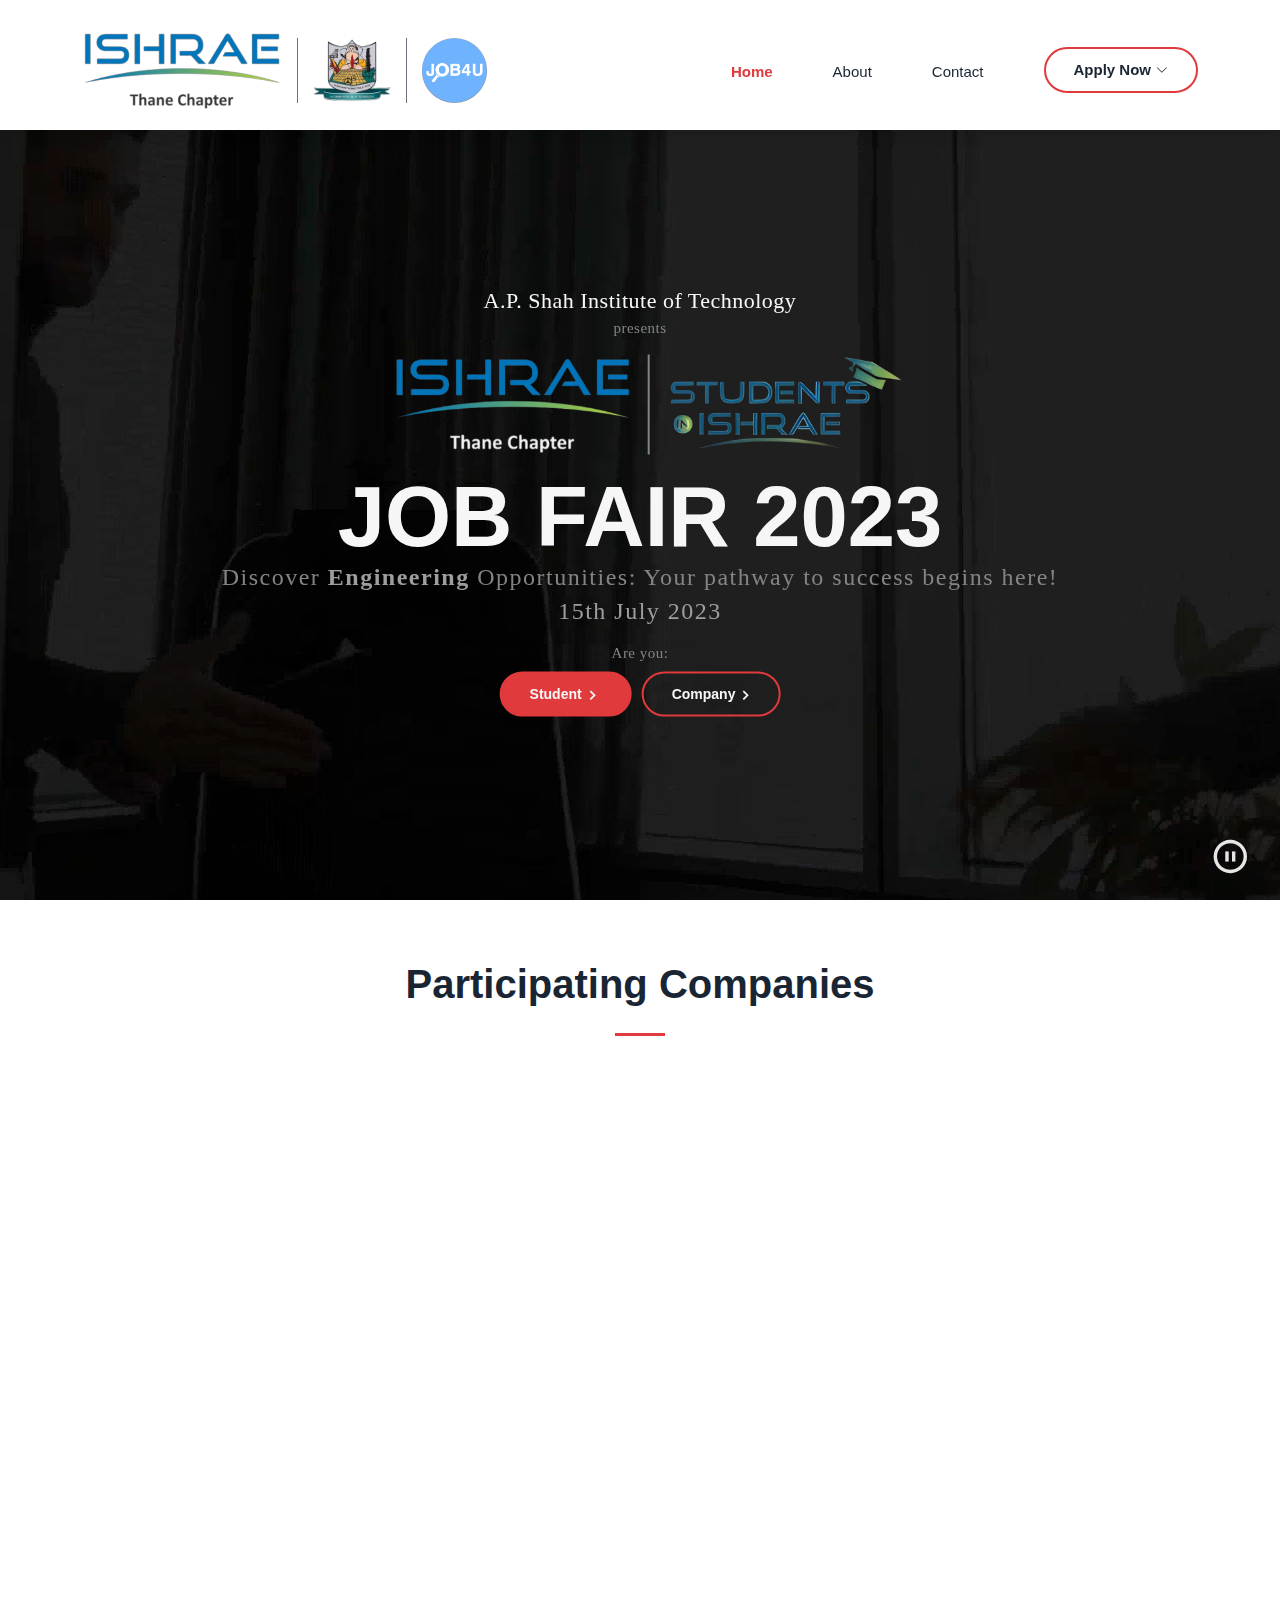
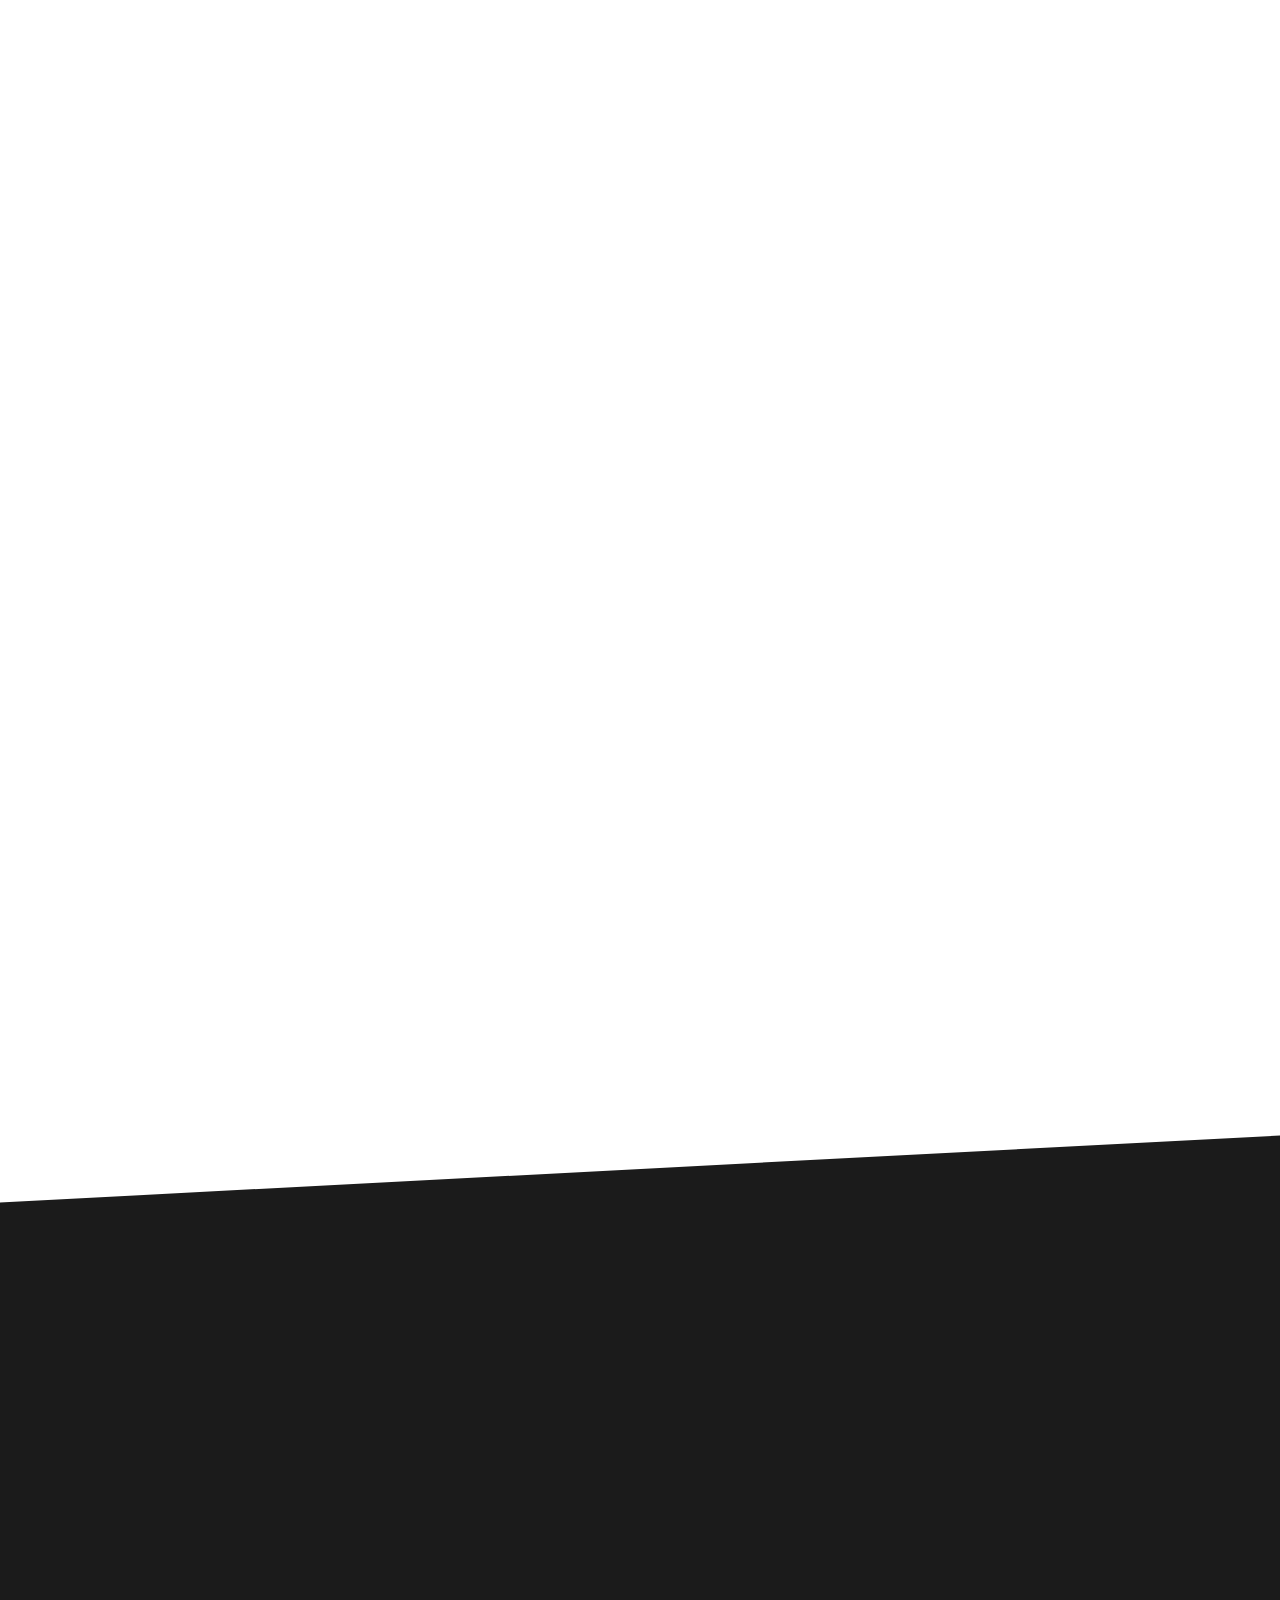
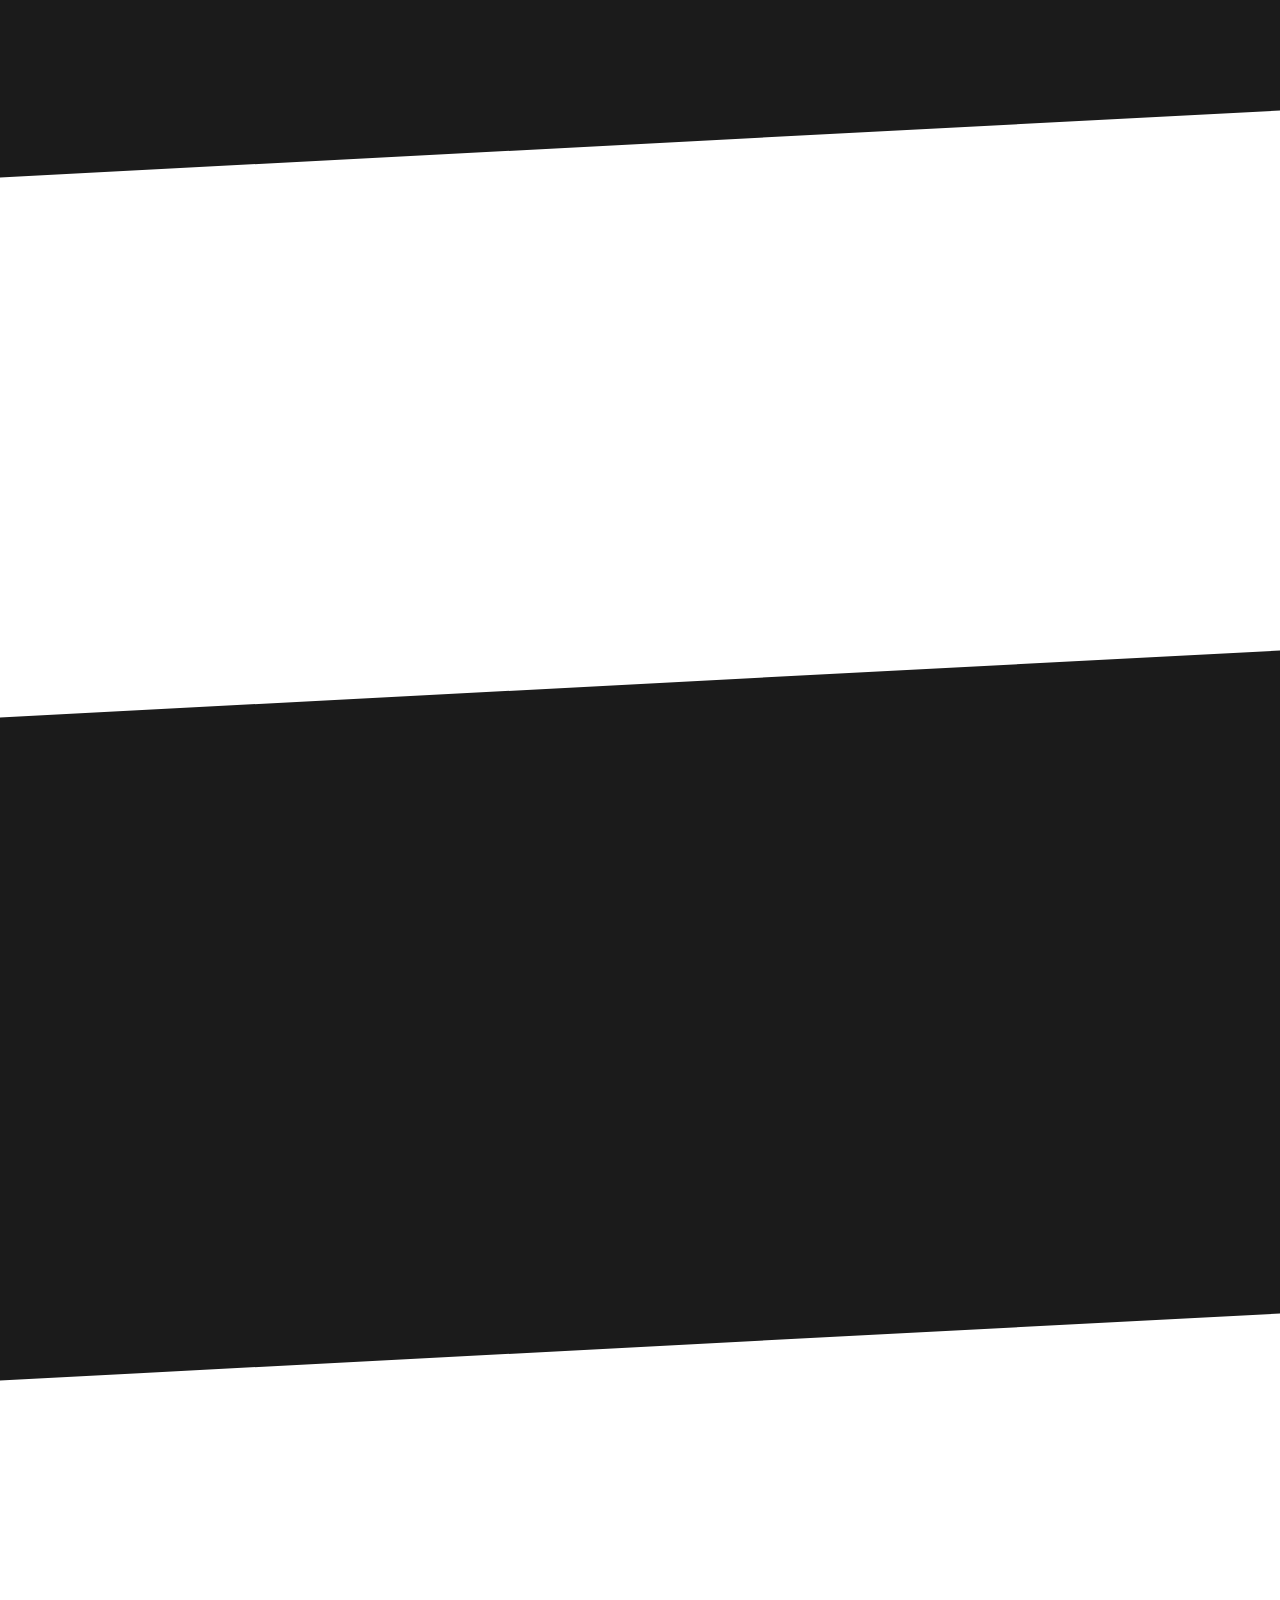
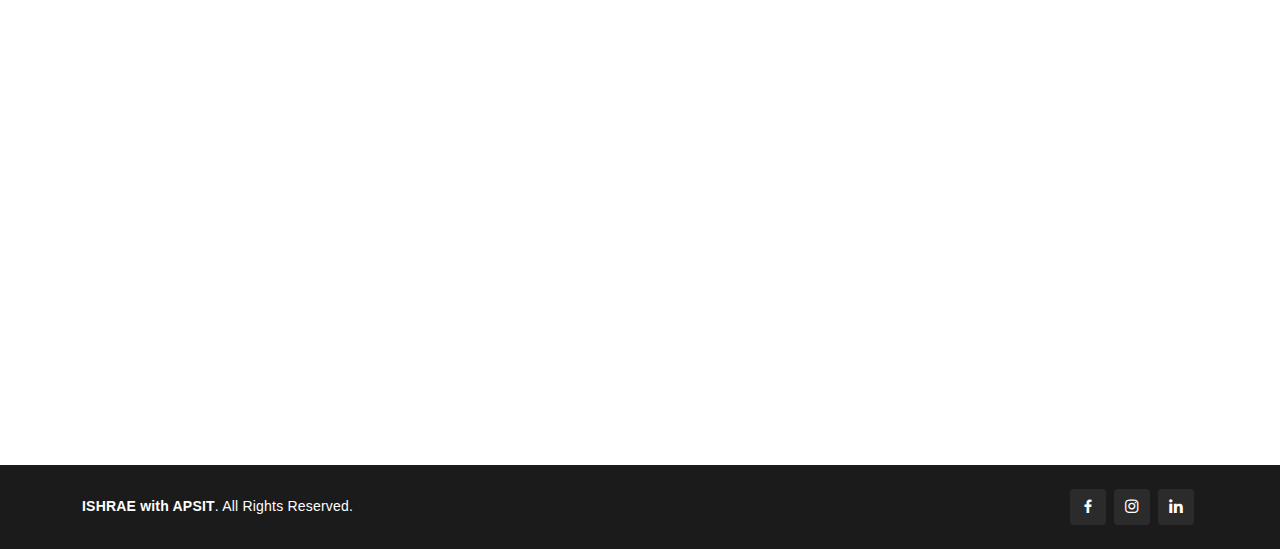
==== index.html @ 9ee6a5c3 "Initial commit" ====
<!DOCTYPE html>
<html lang="en">

<head>
  <meta charset="utf-8">
  <meta content="width=device-width, initial-scale=1.0" name="viewport">

  <title>Mega Job Fair 2023 | ISHRAE x APSIT</title>
  <meta content="" name="description">
  <meta content="" name="keywords">

  <!-- Favicons -->
  <link href="assets/img/favicon.png" rel="icon">
  <link href="assets/img/apple-touch-icon.png" rel="apple-touch-icon">

  <!-- Google Fonts -->
  <link href="https://fonts.googleapis.com/css?family=Open+Sans:300,300i,400,400i,600,600i,700,700i|Raleway:300,300i,400,400i,500,500i,600,600i,700,700i" rel="stylesheet">
  <link href="https://api.fontshare.com/v2/css?f[]=poppins@900,500,400,300,800,700,600&f[]=hind@400,500&display=swap" rel="stylesheet">

  <!-- Vendor CSS Files -->
  <link href="assets/vendor/aos/aos.css" rel="stylesheet">
  <link href="assets/vendor/bootstrap/css/bootstrap.min.css" rel="stylesheet">
  <link href="assets/vendor/bootstrap-icons/bootstrap-icons.css" rel="stylesheet">
  <link href="assets/vendor/boxicons/css/boxicons.min.css" rel="stylesheet">
  <link href="assets/vendor/glightbox/css/glightbox.min.css" rel="stylesheet">
  <link href="assets/vendor/remixicon/remixicon.css" rel="stylesheet">
  <link href="assets/vendor/swiper/swiper-bundle.min.css" rel="stylesheet">


  <link href="assets/css/style.css" rel="stylesheet">
</head>

<body>
  <script src="https://code.jquery.com/jquery-3.6.0.min.js"></script>
  <!-- ======= Header ======= -->
  <header id="header" class="fixed-top d-flex align-items-center">
    <div class="container d-flex align-items-center">
      <div class="mylogo me-auto">
        <img src="assets/img/logos/ishrae2.png" id="ishraelogo" alt="" srcset="">
        <img src="assets/img/logos/apsit2.png" id="apsitlogo" alt="" srcset="">
        <img src="assets/img/logos/job4u.png" id="apsitlogo" alt="" srcset="">
      </div>


      <!-- Uncomment below if you prefer to use an image logo -->
      <!-- <a href="index.html" class="logo me-auto"><img src="assets/img/logo.png" alt=""></a>-->

      <nav id="navbar" class="navbar order-last order-lg-0">
        <ul>
          <li><a class="nav-link scrollto active hover-underline-animation" href="#videohero">Home</a></li>
          <li><a class="nav-link scrollto hover-underline-animation" href="#about">About</a></li>
          <li><a class="nav-link scrollto hover-underline-animation" href="#contact">Contact</a></li>
          <li class="dropdown"><a id="myherobutton"href="#"><span>Apply Now</span> <i class="bi bi-chevron-down"></i></a>
            <ul>
              <li><a style="margin:0px" href="https://docs.google.com/forms/d/e/1FAIpQLSdoxUfXaCRw0v9QRcDM1br-f5D96sI7iGo1L_7o--5B2-TnQg/viewform">Student</a></li>
              <li><a style="margin:0px" href="https://docs.google.com/forms/d/e/1FAIpQLSd9S8EbjQK8vFpvd_X2nn5hCi3O4hlevcXMwdSbcPm-Gdk0Iw/viewform">Company</a></li>
            </ul>
          </li>
        </ul>
        <i class="bi bi-list mobile-nav-toggle"></i>
      </nav><!-- .navbar -->
    </div>
  </header><!-- End Header -->
  <div class="progress-header">
    <div class="progress-container">
      <div class="progress-bar" id="progressBar"></div>
    </div>
  </div>
  <!-- ======= Hero Section ======= -->

  <section id="videohero">
    <video autoplay muted loop id="myVideo">
      <source src="assets/img/vidbg8.mp4" type="video/mp4">
    </video>
    <a id="myBtn" onclick="myFunction()"><i class='bx bx-pause-circle' ></i></a>
    <div class="col-xl-10 col-sm-10 myherocontainer" style="position:absolute;top: 50%;left: 50%;transform: translate(-50%, -50%);">
      <!-- <h1 id="myheroheader" style="margin-top: 10vh;">2023</h1> -->
      <p class="heroapshah" style="margin:100px 0 0;font-family: 'poppins';font-size: 22px;font-weight: 500;color:#f6f6f6;letter-spacing: 0.5px;">A.P. Shah Institute of Technology</p>
      <p class="heropresents" style="margin:0px;font-family: 'poppins';font-size: 15px;font-weight: 400;color:#848484;letter-spacing: 0.5px;">presents</p>
      <!-- <p style="margin:0px;font-family: 'poppins';font-size: 22px;font-weight: 500;color:#f6f6f6;letter-spacing: 0.5px;">ISHRAE Thane Chapter's</p> -->
      <!-- <img class="heroishrae" src="assets/img/logos/ishrae2.png" style="padding: 15px 0px 0px;height: 100px;"  alt="" srcset=""> -->
      <div class="myheroicons" style="height: 100px;margin-top: 15px;">
        <img class="heroishrae" src="assets/img/logos/ishrae3.png" style="padding: 0 15px 0px;height: 100%;border-right: 2px solid #848484;"  alt="" srcset="">
        <img class="heroishrae" src="assets/img/logos/students.png" style="padding: 0 0px 0px 15px;height: 100%;"  alt="" srcset="">
      </div>
      <h1 id="myheroheader" class="mt-4 mb-2">JOB FAIR 2023</h1>
      <p id="myherosubheader" class="mb-1">Discover <span style="font-weight: 600;color: #9e9e9e;">Engineering</span> Opportunities: Your pathway to success begins here!</p>
      <p id="myherosubheader" style="color: #9e9e9e;">15th July 2023</p>
      <p class="heropresents" style="margin:0px;font-family: 'poppins';font-size: 15px;font-weight: 400;color:#848484;letter-spacing: 0.5px;">Are you:</p>
      <div class="d-flex myherobuttons mt-2">
        <a href="https://docs.google.com/forms/d/e/1FAIpQLSdoxUfXaCRw0v9QRcDM1br-f5D96sI7iGo1L_7o--5B2-TnQg/viewform" class="myheroregisterbutton d-flex" style="align-items: center;"><span>Student</span> <i class="bx bx-chevron-right" style="font-size: 20px;"></i></a>
        <a href="https://docs.google.com/forms/d/e/1FAIpQLSd9S8EbjQK8vFpvd_X2nn5hCi3O4hlevcXMwdSbcPm-Gdk0Iw/viewform" class="myherocontactbutton d-flex" style="align-items: center;"><span>Company</span> <i class="bx bx-chevron-right" style="font-size: 20px;"></i></a>
      </div>
    </div>
  </section>
  <!-- <section style="background-color: #1b1b1b;padding: 30px 0px!important;">
    <div class="container resultdiv1 d-flex" style="align-items: center;">
      <h3 class="resultdivhead" style="    font-size: 24px;
      font-family: 'poppins';
      margin: 0px;
      line-height: 30px;font-weight: 600;
      letter-spacing: 1.5px;
      color: #848484;text-align: center;">View the aptitude test results here.</h3>
      <div class="d-flex myherobuttons">
        <a href="results.html" class="myherocontactbutton d-flex" style="align-items: center;"><span>Results</span> <i class="bx bx-chevron-right" style="font-size: 20px;"></i></a>
      </div>
    </div>
  </section> -->
  <script>
    // Get the video
    var video = document.getElementById("myVideo");
    video.play();
    // Get the button
    var btn = document.getElementById("myBtn");
    
    // Pause and play the video, and change the button text
    function myFunction() {
      if (video.paused) {
        video.play();
        btn.innerHTML = "<i class='bx bx-pause-circle' ></i>";
      } else {
        video.pause();
        btn.innerHTML = "<i class='bx bx-play-circle'></i>";
      }
    }
    </script>

  <!-- <section id="hero" class="d-flex myherobg" style="position: relative;">

    <div class="container d-flex" style="justify-content: center;" data-aos="zoom-out" data-aos-delay="100">
      <div class="row d-flex" id="myherorow">
        <div class="col-xl-10 myherocontainer">
          <h1 id="myheroheader" class="mt-5">2023 Mega job fair</h1>
          <p id="myherosubheader">Discover boundless opportunities: Your pathway to success begins here!</p>
          <div class="d-flex myherobuttons mt-3">
            <a class="myheroregisterbutton d-flex" style="align-items: center;"><span>Register</span> <i class="bx bx-chevron-right" style="font-size: 20px;"></i></a>
            <a class="myherocontactbutton">Get in touch</a>
          </div>
        </div>
      </div>
      
    </div>
</section> -->
  

  <!-- <section id="hero" class="d-flex align-items-center">

    <div class="container" data-aos="zoom-out" data-aos-delay="100">
      <div class="row">
        <div class="col-xl-6">
          <h1>Bettter digital experience with Presento</h1>
          <h2>We are team of talented designers making websites with Bootstrap</h2>
          <a href="#about" class="btn-get-started scrollto">Get Started</a>
        </div>
      </div>
    </div>

  </section> -->
  <!-- End Hero -->

  <main id="main">

    <!-- ======= Clients Section ======= -->
    <section id="clients" class="clients">
      <div class="container">
      <center><h2 class="mb-5 participatingheader" style="font-weight: 700;color: #1a2533;font-size: 40px;">Participating Companies</h2></center>

      <!-- <div class="container" data-aos="zoom-in">
        <center><h2 class="mb-5 participatingheader" style="font-weight: 700;color: #1a2533;font-size: 40px;">Participating Companies</h2></center>

        <div class="clients-slider swiper">
          <div class="swiper-wrapper align-items-center">
            <div class="swiper-slide"><img src="assets/img/logos/1.png" class="img-fluid" alt=""></div>
            <div class="swiper-slide"><img src="assets/img/logos/2.png" class="img-fluid" alt=""></div>
            <div class="swiper-slide"><img src="assets/img/logos/3.png" class="img-fluid" alt=""></div>
            <div class="swiper-slide"><img src="assets/img/logos/4.png" class="img-fluid" alt=""></div>
            <div class="swiper-slide"><img src="assets/img/logos/5.png" class="img-fluid" alt=""></div>
            <div class="swiper-slide"><img src="assets/img/logos/6.png" class="img-fluid" alt=""></div>
            <div class="swiper-slide"><img src="assets/img/logos/7.png" class="img-fluid" alt=""></div>
            <div class="swiper-slide"><img src="assets/img/logos/9.png" class="img-fluid" alt=""></div>
            <div class="swiper-slide"><img src="assets/img/logos/10.png" class="img-fluid" alt=""></div>
            <div class="swiper-slide"><img src="assets/img/logos/11.png" class="img-fluid" alt=""></div>
            <div class="swiper-slide"><img src="assets/img/logos/12.png" class="img-fluid" alt=""></div>
            <div class="swiper-slide"><img src="assets/img/logos/13.png" class="img-fluid" alt=""></div>
            <div class="swiper-slide"><img src="assets/img/logos/14.png" class="img-fluid" alt=""></div>
            <div class="swiper-slide"><img src="assets/img/logos/15.png" class="img-fluid" alt=""></div>
            <div class="swiper-slide"><img src="assets/img/logos/16.png" class="img-fluid" alt=""></div>
            <div class="swiper-slide"><img src="assets/img/logos/17.png" class="img-fluid" alt=""></div>
            <div class="swiper-slide"><img src="assets/img/logos/18.png" class="img-fluid" alt=""></div>
          </div>
          <div class="swiper-pagination"></div>
        </div>
      </div> -->

      <aside class="gallery" data-aos="zoom-in">
        <ul class="gallery__list">
          <li>
            <figure>
              <img src="assets/img/logos2/1.jpg">
            </figure>
          </li><li>
            <figure>
              <img src="assets/img/logos2/2.jpg">
            </figure>
          </li><li>
            <figure>
              <img src="assets/img/logos2/3.png">
            </figure>
          </li>
          <li>
            <figure>
              <img src="assets/img/logos2/4.jpg">
            </figure>
          </li><li>
            <figure>
              <img src="assets/img/logos2/5.jpg">
            </figure>
          </li><li>
            <figure>
              <img src="assets/img/logos2/6.jpg">
            </figure>
          </li><li>
            <figure>
              <img src="assets/img/logos2/7.png">
            </figure>
          </li><li>
            <figure>
              <img src="assets/img/logos2/8.jpg">
            </figure>
          </li><li>
            <figure>
              <img src="assets/img/logos2/9.jpg">
            </figure>
          </li><li>
            <figure>
              <img src="assets/img/logos2/10.jpg">
            </figure>
          </li><li>
            <figure>
              <img src="assets/img/logos2/11.jpg">
            </figure>
          </li><li>
            <figure>
              <img src="assets/img/logos2/12.jpg">
            </figure>
          </li><li>
            <figure>
              <img src="assets/img/logos2/13.jpg">
            </figure>
          </li><li>
            <figure>
              <img src="assets/img/logos2/14.jpg">
            </figure>
          </li><li>
            <figure>
              <img src="assets/img/logos2/15.jpg">
            </figure>
          </li><li>
            <figure>
              <img src="assets/img/logos2/16.jpg">
            </figure>
          </li><li>
            <figure>
              <img src="assets/img/logos2/17.jpg">
            </figure>
          </li><li>
            <figure>
              <img src="assets/img/logos2/18.png">
            </figure>
          </li>
          <li>
            <figure>
              <img src="assets/img/logos2/19.png">
            </figure>
          </li>
          <li>
            <figure>
              <img src="assets/img/logos2/20.jpg">
            </figure>
          </li>
          <li>
            <figure>
              <img src="assets/img/logos2/21.png">
            </figure>
          </li>
          <li>
            <figure>
              <img src="assets/img/logos2/22.png">
            </figure>
          </li>
          <li>
            <figure>
              <img src="assets/img/logos2/23.png">
            </figure>
          </li>
          <li>
            <figure>
              <img src="assets/img/logos2/24.png">
            </figure>
          </li><li>
            <figure>
              <img src="assets/img/logos2/25.png">
            </figure>
          </li><li>
            <figure>
              <img src="assets/img/logos2/26.jpeg">
            </figure>
          </li><li>
            <figure>
              <img src="assets/img/logos2/27.png">
            </figure>
          </li><li>
            <figure>
              <img src="assets/img/logos2/28.png">
            </figure>
          </li><li>
            <figure>
              <img src="assets/img/logos2/29.png">
            </figure>
          </li><li>
            <figure>
              <img src="assets/img/logos2/30.png">
            </figure>
          </li><li>
            <figure>
              <img src="assets/img/logos2/31.png">
            </figure>
          </li><li>
            <figure>
              <img src="assets/img/logos2/32.png">
            </figure>
          </li><li>
            <figure>
              <img src="assets/img/logos2/33.png">
            </figure>
          </li>
          <li>
            <figure>
              <img src="assets/img/logos2/34.png">
            </figure>
          </li><li>
            <figure>
              <img src="assets/img/logos2/35.png">
            </figure>
          </li><li>
            <figure>
              <img src="assets/img/logos2/36.png">
            </figure>
          </li><li>
            <figure>
              <img src="assets/img/logos2/37.webp">
            </figure>
          </li><li>
            <figure>
              <img src="assets/img/logos2/38.svg">
            </figure>
          </li><li>
            <figure>
              <img src="assets/img/logos2/39.jpeg">
            </figure>
          </li><li>
            <figure>
              <img src="assets/img/logos2/40.jpeg">
            </figure>
          </li><li>
            <figure>
              <img src="assets/img/logos2/41.jpeg">
            </figure>
          </li><li>
            <figure>
              <img src="assets/img/logos2/42.jpeg">
            </figure>
          </li><li>
            <figure>
              <img src="assets/img/logos2/43.jpeg">
            </figure>
          </li><li>
            <figure>
              <img src="assets/img/logos2/44.jpeg">
            </figure>
          </li><li>
            <figure>
              <img src="assets/img/logos2/45.jpeg">
            </figure>
          </li>
          
        </ul>
      </aside>
    </div>
    </section><!-- End Clients Section -->

    <!-- ======= About Section ======= -->
    <section id="about" class="about section-bg">
      <div class="container" data-aos="fade-up">

        <div class="row no-gutters">
          <div class="content col-xl-7 d-flex align-items-stretch">
            <div class="content">
              <h3>About</h3>
              <p style="text-align:justify;text-justify: inter-word;margin-bottom: 20px;">
                ISHRAE Thane chapter is organising for the first time ever a mega Job fair.               
                APSIT Thane is the key sponsor to this event. 
                We have more than 30 companies participating in this event and 2000 students are expected to show up.
                We encourage interested companies to register as recruiters here.
                This is a golden opportunity for all stakeholders to support the great cause of engaging students and companies to build skilled workforce for built environment.
              </p>
              <p style="text-align:justify;text-justify: inter-word;margin-bottom: 20px;">
                
                Also, students who are just passed out or have some experience in relevant industries can also apply for various open positions using below link.
              </p>
              <p style="text-align:justify;text-justify: inter-word;margin-bottom: 20px;">
              </p>
              <!-- <a href="#gform" class="about-btn"><span style="font-family: 'poppins',sans-serif;">Register Now</span> <i class="bx bx-chevron-right"></i></a> -->
              <div class="d-flex myherobuttons myherobuttons2 mt-0" style="align-items: center;">
                <p class="m-0">Are you:</p>
                <a href="https://docs.google.com/forms/d/e/1FAIpQLSdoxUfXaCRw0v9QRcDM1br-f5D96sI7iGo1L_7o--5B2-TnQg/viewform" class="myherocontactbutton d-flex" style="align-items: center;"><span>Students</span> <i class="bx bx-chevron-right" style="font-size: 20px;"></i></a>
                <a href="https://docs.google.com/forms/d/e/1FAIpQLSd9S8EbjQK8vFpvd_X2nn5hCi3O4hlevcXMwdSbcPm-Gdk0Iw/viewform" class="myherocontactbutton d-flex" style="align-items: center;"><span>Company</span> <i class="bx bx-chevron-right" style="font-size: 20px;"></i></a>
              </div>
            </div>
          </div>
          <div class="col-xl-5 d-flex align-items-stretch">
            <div class="icon-boxes d-flex flex-column justify-content-center">
              <div class="row">

                <div class="col-md-6 icon-box" data-aos="fade-up" data-aos-delay="200">
                  <i class='bx bx-calendar-event'></i>
                  <h4>Date</h4>
                  <p>15th of July 2023</p>
                </div>
                <div class="col-md-6 icon-box" data-aos="fade-up" data-aos-delay="100">
                  <i class='bx bx-map' ></i>
                  <h4>Location</h4>
                  <a href="https://goo.gl/maps/7n7UNpfFbFpKxF6y6"><p>A. P. Shah Institute of Technology, Thane(West) 400615</p></a>
                </div>
                
                <div class="col-md-6 icon-box" data-aos="fade-up" data-aos-delay="300">
                  <i class='bx bx-timer' ></i>
                  <h4>Deadline</h4>
                  <p>The registration will close on 12th of July at 12:00 p.m. afternoon</p>
                </div>
                <div class="col-md-6 icon-box" data-aos="fade-up" data-aos-delay="400">
                  <i class='bx bx-book' ></i>
                  <h4>Eligibility</h4>
                  <p>Only final year students and freshers are eligible for the fair</p>
                </div>
              </div>
            </div><!-- End .content-->
          </div>
        </div>

      </div>
    </section><!-- End About Section -->

  
    <!-- ======= Tabs Section ======= -->
    <section id="gform" class="gform">
      <div class="container" data-aos="fade-up">
        
        <div class="section-title">
          <h2 style="font-size: 40px;text-transform: none;color: #1a2533;">Open positions for</h2>
          <!-- <p>Magnam dolores commodi suscipit. Necessitatibus eius consequatur ex aliquid fuga eum quidem. Sit sint consectetur velit. Quisquam quos quisquam cupiditate. Et nemo qui impedit suscipit alias ea.</p> -->
        </div>

        <div class="row mybranchesrow g-4" >
          <div class="col-md-4 col-sm-6">
            <div class="icon-box myiconbox" data-aos="fade-up" data-aos-delay="100">
              <i style="font-size: 35px;color: #e03a3c;" class="bi bi-wrench-adjustable-circle"></i>
              <h4><a href="#">Mechanical Engineering</a></h4>
              <!-- <p>Voluptatum deleniti atque corrupti quos dolores et quas molestias excepturi sint occaecati cupiditate non provident</p> -->
            </div>
          </div>
          <div class="col-md-4 col-sm-6">
            <div class="icon-box myiconbox" data-aos="fade-up" data-aos-delay="200">
              <i style="font-size: 35px;color: #e03a3c;" class='bi bi-buildings'></i>
              <h4><a href="#">Civil Engineering</a></h4>
              <!-- <p>Minim veniam, quis nostrud exercitation ullamco laboris nisi ut aliquip ex ea commodo consequat tarad limino ata</p> -->
            </div>
          </div>
          <div class="col-md-4 col-sm-6">
            <div class="icon-box myiconbox" data-aos="fade-up" data-aos-delay="300">
              <i style="font-size: 30px;color: #e03a3c;" class="bi bi-pc-display"></i>
              <h4><a href="#">Information Technology</a></h4>
              <!-- <p>Minim veniam, quis nostrud exercitation ullamco laboris nisi ut aliquip ex ea commodo consequat tarad limino ata</p> -->
            </div>
          </div>
          <div class="col-md-4 col-sm-6">
            <div class="icon-box myiconbox" data-aos="fade-up" data-aos-delay="400">
              <i style="font-size: 30px;color: #e03a3c;" class="bi bi-motherboard"></i>
              <h4><a href="#">Computer Engineering</a></h4>
              <!-- <p>Voluptatum deleniti atque corrupti quos dolores et quas molestias excepturi sint occaecati cupiditate non provident</p> -->
            </div>
          </div>
          <div class="col-md-4 col-sm-6">
            <div class="icon-box myiconbox" data-aos="fade-up" data-aos-delay="500">
              <i style="font-size: 30px;color: #e03a3c;" class="bi bi-cpu"></i>
              <h4><a href="#">EXTC Engineering</a></h4>
              <!-- <p>Minim veniam, quis nostrud exercitation ullamco laboris nisi ut aliquip ex ea commodo consequat tarad limino ata</p> -->
            </div>
          </div>
          <div class="col-md-4 col-sm-6">
            <div class="icon-box myiconbox" data-aos="fade-up" data-aos-delay="600">
              <i style="font-size: 30px;color: rgb(224, 58, 60);" class="bi bi-stars"></i>
              <h4><a href="#">And many more...</a></h4>
              <!-- <p>Minim veniam, quis nostrud exercitation ullamco laboris nisi ut aliquip ex ea commodo consequat tarad limino ata</p> -->
            </div>
          </div>
          <!-- <div class="col-md-6 mt-4 mt-md-0">
            <div class="icon-box myiconbox" data-aos="fade-up" data-aos-delay="300">
              <i class="bi bi-pc-display"></i>
              <h4><a href="#">Information Technology</a></h4>
            </div>
          </div>
          <div class="col-md-6 mt-4 mt-md-0">
            <div class="icon-box myiconbox" data-aos="fade-up" data-aos-delay="400">
              <i class="bi bi-motherboard"></i>
              <h4><a href="#">Computer Engineering</a></h4>
            </div>
          </div>
          <div class="col-md-6 mt-4 mt-md-0">
            <div class="icon-box myiconbox" data-aos="fade-up" data-aos-delay="500">
              <i class="bi bi-cpu"></i>
              <h4><a href="#" style="word-break: break-all;">Electronics & Telecommunications</a></h4>
            </div>
          </div>
          <div class="col-md-6 mt-4 mt-md-0">
            <div class="icon-box myiconbox" data-aos="fade-up" data-aos-delay="600">
              <i class="bi bi-plus-circle"></i>
              <h4><a href="#">And many more...</a></h4>
            </div>
          </div> -->
        </div>

      </div>
    </section><!-- End Tabs Section -->

    <!-- ======= Services Section ======= -->
    <section id="services" class="services section-bg ">
      <div class="container" data-aos="fade-up">

        <div class="section-title">
          <h2>Supported by</h2>
          <!-- <p>Magnam dolores commodi suscipit. Necessitatibus eius consequatur ex aliquid fuga eum quidem. Sit sint consectetur velit. Quisquam quos quisquam cupiditate. Et nemo qui impedit suscipit alias ea.</p> -->
        </div>

        
        <div class="row">
          <div class="col-md-6 mt-4 mt-md-0">
            <div class="icon-box myiconbox myiconbox1" data-aos="fade-up" data-aos-delay="200">
              <img src="assets/img/logos/iste.png" height="60" alt="" srcset="">
              <h4><a href="#">ISTE - Indian Society for Technincal Education</a></h4>
              <!-- <p>Minim veniam, quis nostrud exercitation ullamco laboris nisi ut aliquip ex ea commodo consequat tarad limino ata</p> -->
            </div>
          </div>
          <div class="col-md-6  mt-4 mt-md-0">
            <div class="icon-box myiconbox myiconbox1" data-aos="fade-up" data-aos-delay="100">
              <img src="assets/img/logos/matpo.png" height="60" alt="" srcset="">
              <h4><a href="#">MaTPO - Maha Association of Training and Placement Officers</a></h4>
              <!-- <p>Voluptatum deleniti atque corrupti quos dolores et quas molestias excepturi sint occaecati cupiditate non provident</p> -->
            </div>
          </div>
          <div class="col-md-6 mt-4 mt-md-0">
            <div class="icon-box myiconbox myiconbox1" data-aos="fade-up" data-aos-delay="200">
              <img src="assets/img/logos/fsai.png" height="60" alt="" srcset="">
              <h4><a href="#">FSAI - Fire & Security Association of India Mumbai Chapter</a></h4>
              <!-- <p>Minim veniam, quis nostrud exercitation ullamco laboris nisi ut aliquip ex ea commodo consequat tarad limino ata</p> -->
            </div>
          </div>
          <div class="col-md-6 mt-4 mt-md-0">
            <div class="icon-box myiconbox myiconbox1" data-aos="fade-up" data-aos-delay="200">
              <img src="assets/img/logos/ipm.png" height="60" alt="" srcset="">
              <h4><a href="#">IPA - Indian Plumbing Association Mumbai Chapter</a></h4>
              <!-- <p>Minim veniam, quis nostrud exercitation ullamco laboris nisi ut aliquip ex ea commodo consequat tarad limino ata</p> -->
            </div>
          </div>
          <div class="col-md-6 mt-4 mt-md-0">
            <div class="icon-box myiconbox myiconbox1" id="myashraelogo" style="translate:50%;" data-aos="fade-up" data-aos-delay="200">
              <img src="assets/img/logos/ashrae.png" height="60" alt="" srcset="">
              <h4><a href="#">ASHRAE - The American Society of Heating, Refrigerating and Air-Conditioning Engineers Mumbai Chapter</a></h4>
              <!-- <p>Minim veniam, quis nostrud exercitation ullamco laboris nisi ut aliquip ex ea commodo consequat tarad limino ata</p> -->
            </div>
          </div>
          
          <!-- <div class="col-md-6 mt-4 mt-md-0">
            <div class="icon-box myiconbox" data-aos="fade-up" data-aos-delay="300">
              <i class="bi bi-pc-display"></i>
              <h4><a href="#">Information Technology</a></h4>
            </div>
          </div>
          <div class="col-md-6 mt-4 mt-md-0">
            <div class="icon-box myiconbox" data-aos="fade-up" data-aos-delay="400">
              <i class="bi bi-motherboard"></i>
              <h4><a href="#">Computer Engineering</a></h4>
            </div>
          </div>
          <div class="col-md-6 mt-4 mt-md-0">
            <div class="icon-box myiconbox" data-aos="fade-up" data-aos-delay="500">
              <i class="bi bi-cpu"></i>
              <h4><a href="#" style="word-break: break-all;">Electronics & Telecommunications</a></h4>
            </div>
          </div>
          <div class="col-md-6 mt-4 mt-md-0">
            <div class="icon-box myiconbox" data-aos="fade-up" data-aos-delay="600">
              <i class="bi bi-plus-circle"></i>
              <h4><a href="#">And many more...</a></h4>
            </div>
          </div> -->
        </div>

      </div>
    </section><!-- End Services Section -->

    <!-- ======= Contact Section ======= -->
    <section id="contact" class="contact">
      <div class="container" data-aos="fade-up">

        <div class="section-title">
          <h2>Reach us</h2>
          <p>Don't hesitate to reach out to us. We're here to help! Contact us now.</p>
        </div>

        <div class="row" data-aos="fade-up" data-aos-delay="100">

          <div class="col-lg-6">
            <div class="php-email-form">
              <div class="row">
                <div class="col form-group">
                  <input type="text" name="name" class="form-control" id="name1" placeholder="Your Name" required>
                </div>
                <div class="col form-group">
                  <input type="email" class="form-control" name="email" id="email1" placeholder="Your Email" required>
                </div>
              </div>
              <div class="form-group">
                <input type="number" class="form-control" name="subject" id="subject1" placeholder="Phone" required>
              </div>
              <div class="form-group">
                <textarea class="form-control" name="query1" id="query1" rows="5" placeholder="Message" required></textarea>
              </div>
              
              <div class="text-center"><button type="submit" id="mailbutton">Send Message</button></div>
            </div>
          </div>

          <div class="col-lg-6 gmaps">
            <iframe class="" src="https://www.google.com/maps/embed?pb=!1m18!1m12!1m3!1d3766.331402134628!2d72.96481011473286!3d19.26794928697808!2m3!1f0!2f0!3f0!3m2!1i1024!2i768!4f13.1!3m3!1m2!1s0x3be7bba2e15f6c7b%3A0x20e1357d640bef7e!2sA.+P.+Shah+Institute+of+Technology!5e0!3m2!1sen!2sin!4v1550254299672" width="100%" height="100%" frameborder="0" style="border:0" allowfullscreen=""></iframe>
          </div>

        </div>

      </div>
    </section><!-- End Contact Section -->

  </main><!-- End #main -->

  <!-- ======= Footer ======= -->
  <footer id="footer">

    <div class="container d-md-flex py-4" style="align-items: center;">

      <div class="me-md-auto text-center text-md-start" style="letter-spacing: 0.2px;">
        <div class="copyright">
          <strong>ISHRAE <span>with</span> APSIT</strong>. All Rights Reserved.
        </div>
      </div>
      <div class="social-links text-center text-md-end pt-3 pt-md-0">
        <a href="https://www.facebook.com/profile.php?id=100081828978440&mibextid=ZbWKwL" class="facebook"><i class="bx bxl-facebook"></i></a>
        <a href="https://instagram.com/ishrae_thane_chapter?igshid=MzRlODBiNWFlZA==" class="instagram"><i class="bx bxl-instagram"></i></a>
        <a href="https://www.linkedin.com/company/ishrae-thane-chapter/" class="linkedin"><i class="bx bxl-linkedin"></i></a>
      </div>
    </div>
  </footer><!-- End Footer -->

  <a href="#" class="back-to-top d-flex align-items-center justify-content-center"><i class="bi bi-arrow-up-short"></i></a>

  <!-- Vendor JS Files -->
  <script src="assets/vendor/purecounter/purecounter_vanilla.js"></script>
  <script src="assets/vendor/aos/aos.js"></script>
  <script src="assets/vendor/bootstrap/js/bootstrap.bundle.min.js"></script>
  <script src="assets/vendor/glightbox/js/glightbox.min.js"></script>
  <script src="assets/vendor/isotope-layout/isotope.pkgd.min.js"></script>
  <script src="assets/vendor/swiper/swiper-bundle.min.js"></script>
  <script src="assets/vendor/php-email-form/validate.js"></script>

  <!-- Template Main JS File -->
  <script src="assets/js/main.js"></script>
  <script>
    $("#mailbutton").on('click',function(){
        const email=$('#email1').val();
        const name=$('#name1').val();
        const phone=$('#subject1').val();
        const query=$('#query1').val();
        if (email && name && phone && query){
          window.open(`mailto:ishraethane@gmail.com?subject=Inquiry Mega Job Fair&body=${query} (Name: ${name}, Phone: ${phone}, Email: ${email})`);
        }
    })
  </script>

</body>

</html>
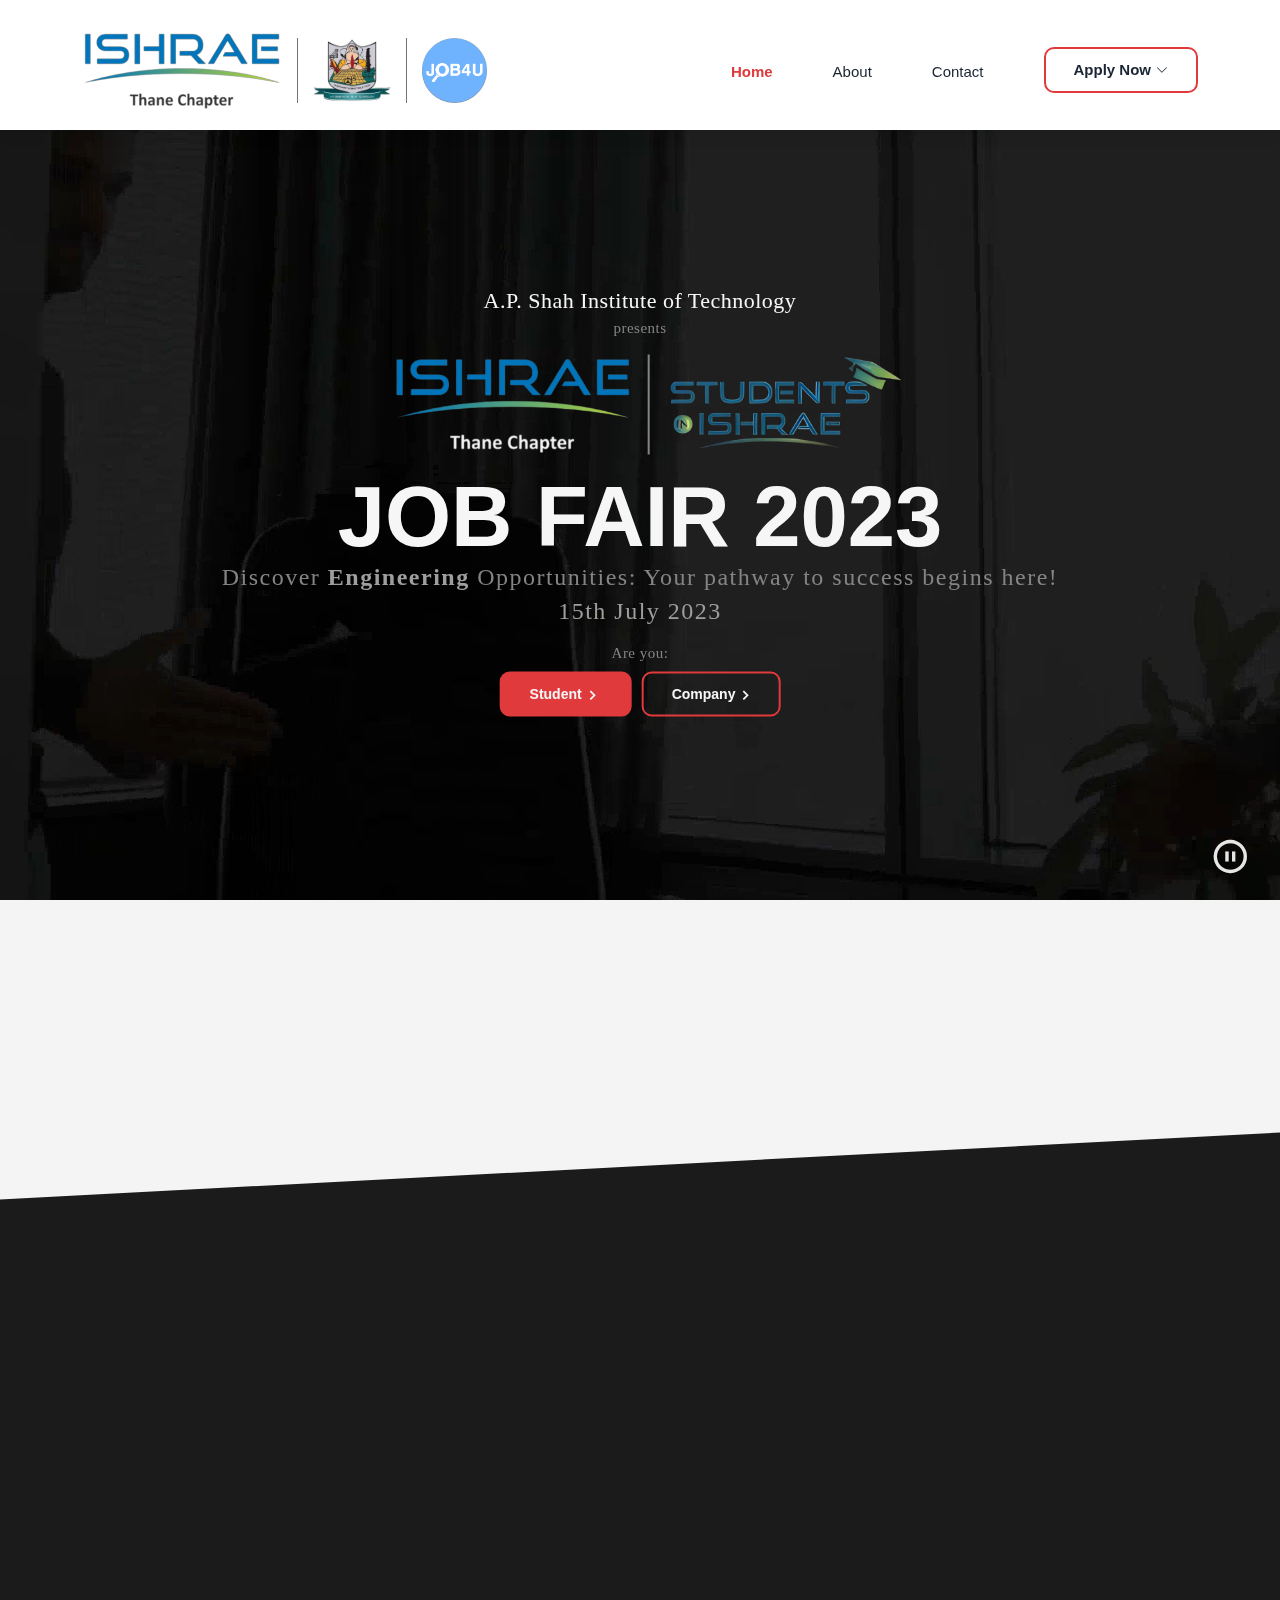
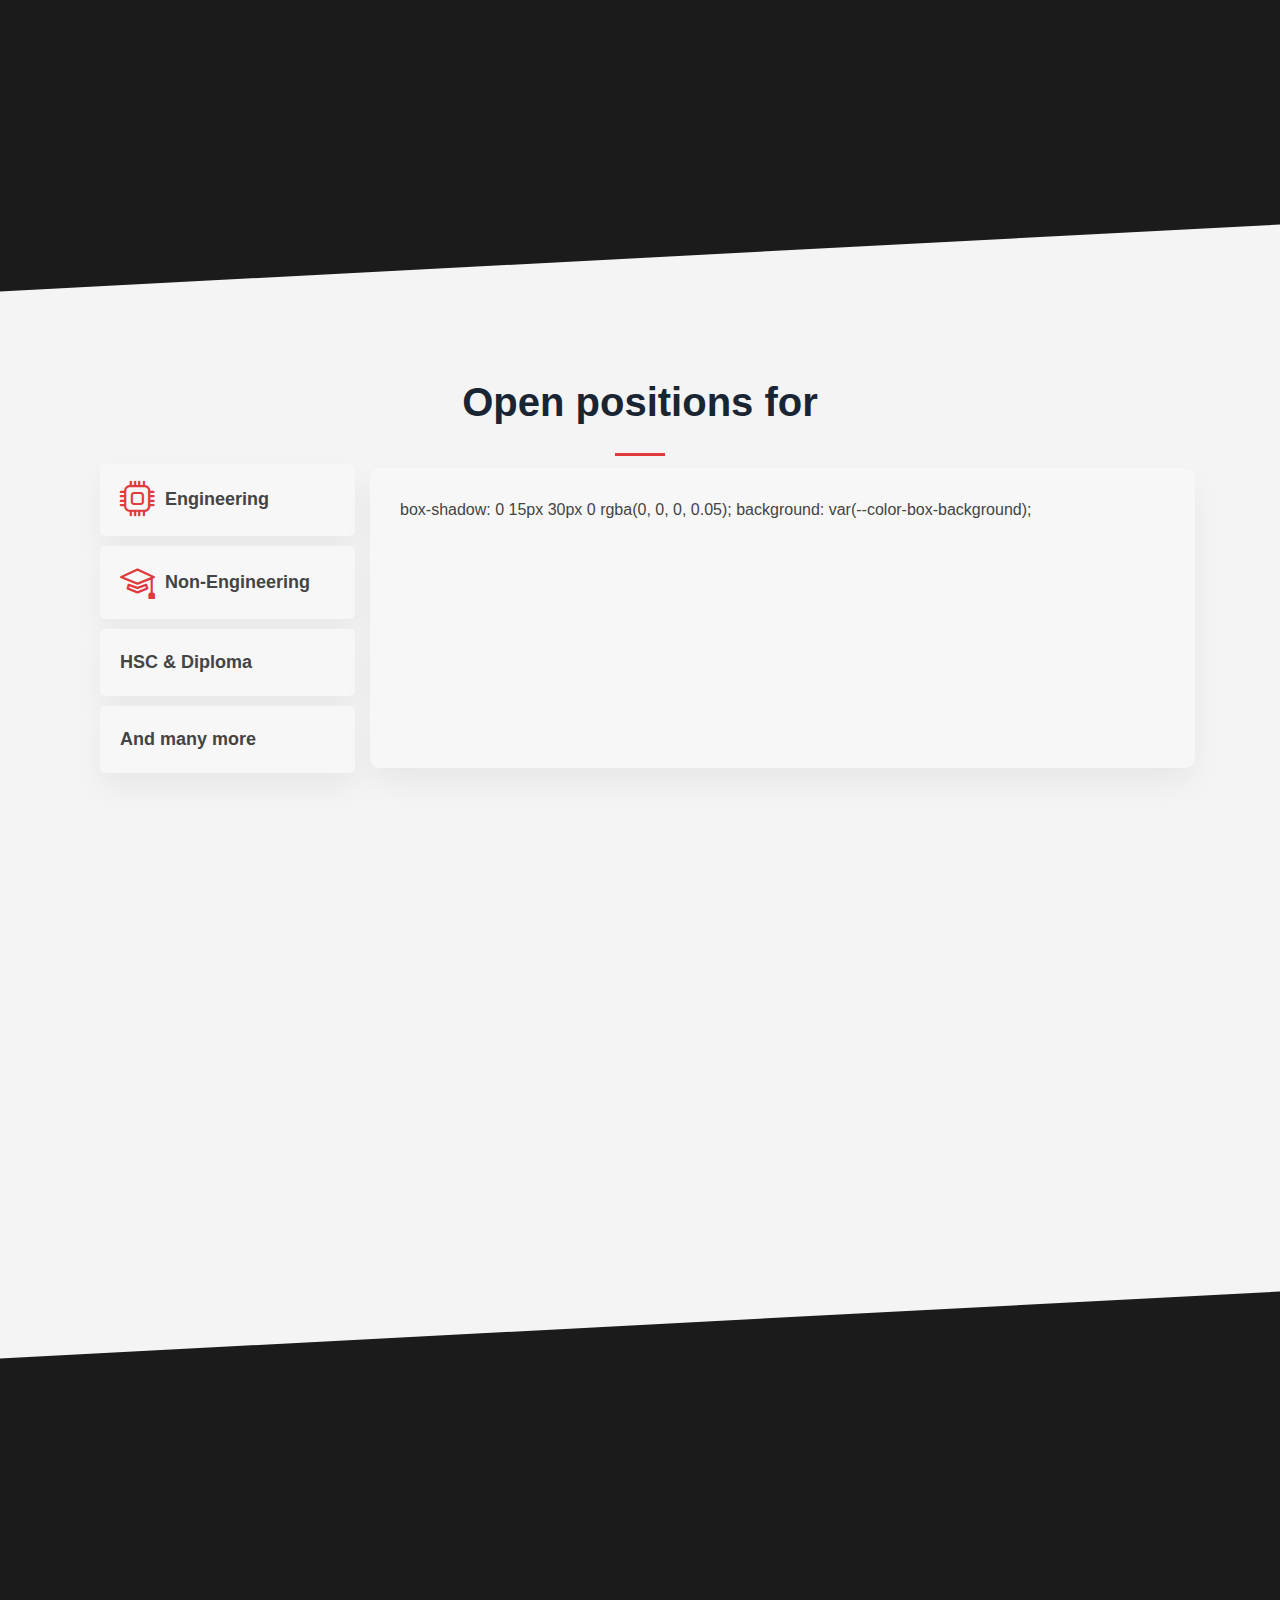
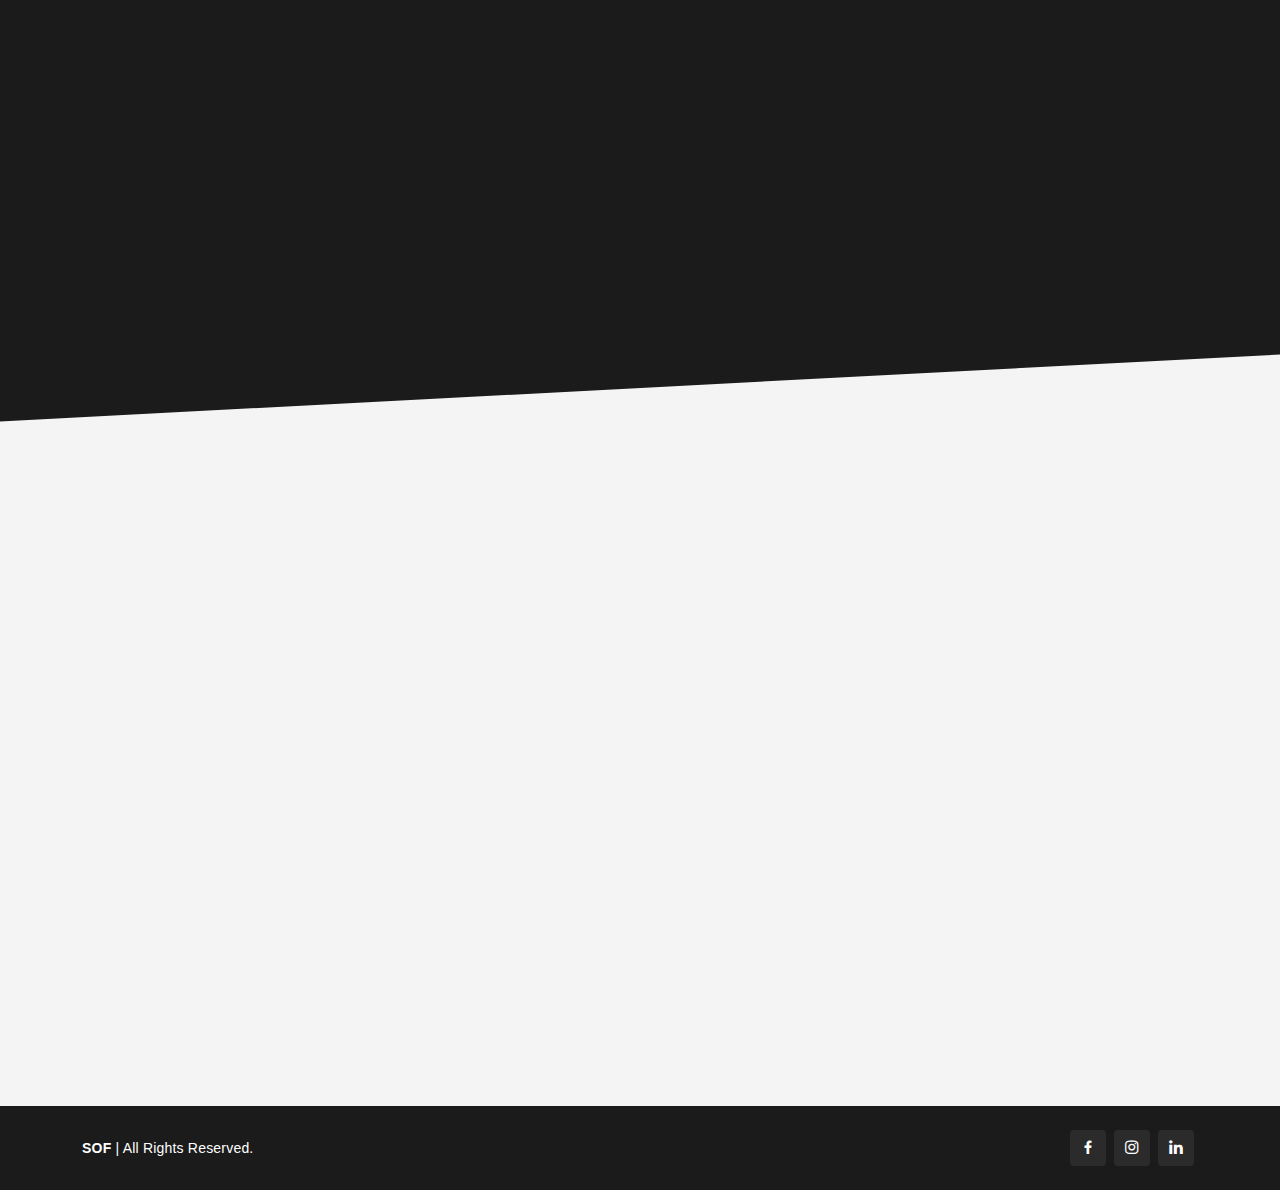
==== commit 0cff3afd: "sof WEBSITE" ====
--- a/index.html
+++ b/index.html
@@ -51,7 +51,7 @@
           <li><a class="nav-link scrollto hover-underline-animation" href="#about">About</a></li>
           <li><a class="nav-link scrollto hover-underline-animation" href="#contact">Contact</a></li>
           <li class="dropdown"><a id="myherobutton"href="#"><span>Apply Now</span> <i class="bi bi-chevron-down"></i></a>
-            <ul>
+            <ul style="border-radius: 10px;">
               <li><a style="margin:0px" href="https://docs.google.com/forms/d/e/1FAIpQLSdoxUfXaCRw0v9QRcDM1br-f5D96sI7iGo1L_7o--5B2-TnQg/viewform">Student</a></li>
               <li><a style="margin:0px" href="https://docs.google.com/forms/d/e/1FAIpQLSd9S8EbjQK8vFpvd_X2nn5hCi3O4hlevcXMwdSbcPm-Gdk0Iw/viewform">Company</a></li>
             </ul>
@@ -160,43 +160,73 @@
 
   <main id="main">
 
+    <section id="clients" class="clients">
+      <div class="container" data-aos="zoom-in">
+
+        <div class="clients-slider swiper">
+          <div class="swiper-wrapper align-items-center">
+            <div class="swiper-slide"><img src="assets/img/logos2/1.jpg" class="img-fluid" alt=""></div>
+            <div class="swiper-slide"><img src="assets/img/logos2/2.jpg" class="img-fluid" alt=""></div>
+            <div class="swiper-slide"><img src="assets/img/logos2/3.png" class="img-fluid" alt=""></div>
+            <div class="swiper-slide"><img src="assets/img/logos2/4.jpg" class="img-fluid" alt=""></div>
+            <div class="swiper-slide"><img src="assets/img/logos2/5.jpg" class="img-fluid" alt=""></div>
+            <div class="swiper-slide"><img src="assets/img/logos2/6.jpg" class="img-fluid" alt=""></div>
+            <div class="swiper-slide"><img src="assets/img/logos2/7.png" class="img-fluid" alt=""></div>
+            <div class="swiper-slide"><img src="assets/img/logos2/8.jpg" class="img-fluid" alt=""></div>
+            <div class="swiper-slide"><img src="assets/img/logos2/9.jpg" class="img-fluid" alt=""></div>
+            <div class="swiper-slide"><img src="assets/img/logos2/10.jpg" class="img-fluid" alt=""></div>
+            <div class="swiper-slide"><img src="assets/img/logos2/11.jpg" class="img-fluid" alt=""></div>
+            <div class="swiper-slide"><img src="assets/img/logos2/12.jpg" class="img-fluid" alt=""></div>
+            <div class="swiper-slide"><img src="assets/img/logos2/13.jpg" class="img-fluid" alt=""></div>
+            <div class="swiper-slide"><img src="assets/img/logos2/14.jpg" class="img-fluid" alt=""></div>
+            <div class="swiper-slide"><img src="assets/img/logos2/15.jpg" class="img-fluid" alt=""></div>
+            <div class="swiper-slide"><img src="assets/img/logos2/16.jpg" class="img-fluid" alt=""></div>
+            <div class="swiper-slide"><img src="assets/img/logos2/17.jpg" class="img-fluid" alt=""></div>
+            <div class="swiper-slide"><img src="assets/img/logos2/18.png" class="img-fluid" alt=""></div>
+            <div class="swiper-slide"><img src="assets/img/logos2/19.png" class="img-fluid" alt=""></div>
+            <div class="swiper-slide"><img src="assets/img/logos2/20.jpg" class="img-fluid" alt=""></div>
+            <div class="swiper-slide"><img src="assets/img/logos2/21.png" class="img-fluid" alt=""></div>
+            <div class="swiper-slide"><img src="assets/img/logos2/22.png" class="img-fluid" alt=""></div>
+            <div class="swiper-slide"><img src="assets/img/logos2/23.png" class="img-fluid" alt=""></div>
+            <div class="swiper-slide"><img src="assets/img/logos2/24.png" class="img-fluid" alt=""></div>
+            <div class="swiper-slide"><img src="assets/img/logos2/25.png" class="img-fluid" alt=""></div>
+            <div class="swiper-slide"><img src="assets/img/logos2/26.jpeg" class="img-fluid" alt=""></div>
+            <div class="swiper-slide"><img src="assets/img/logos2/27.png" class="img-fluid" alt=""></div>
+            <div class="swiper-slide"><img src="assets/img/logos2/28.png" class="img-fluid" alt=""></div>
+            <div class="swiper-slide"><img src="assets/img/logos2/29.png" class="img-fluid" alt=""></div>
+            <div class="swiper-slide"><img src="assets/img/logos2/30.png" class="img-fluid" alt=""></div>
+            <div class="swiper-slide"><img src="assets/img/logos2/31.png" class="img-fluid" alt=""></div>
+            <div class="swiper-slide"><img src="assets/img/logos2/32.png" class="img-fluid" alt=""></div>
+            <div class="swiper-slide"><img src="assets/img/logos2/33.png" class="img-fluid" alt=""></div>
+            <div class="swiper-slide"><img src="assets/img/logos2/34.png" class="img-fluid" alt=""></div>
+            <div class="swiper-slide"><img src="assets/img/logos2/35.png" class="img-fluid" alt=""></div>
+            <div class="swiper-slide"><img src="assets/img/logos2/36.png" class="img-fluid" alt=""></div>
+            <div class="swiper-slide"><img src="assets/img/logos2/37.webp" class="img-fluid" alt=""></div>
+            <div class="swiper-slide"><img src="assets/img/logos2/38.svg" class="img-fluid" alt=""></div>
+            <div class="swiper-slide"><img src="assets/img/logos2/39.jpeg" class="img-fluid" alt=""></div>
+            <div class="swiper-slide"><img src="assets/img/logos2/40.jpeg" class="img-fluid" alt=""></div>
+            <div class="swiper-slide"><img src="assets/img/logos2/41.jpeg" class="img-fluid" alt=""></div>
+            <div class="swiper-slide"><img src="assets/img/logos2/42.jpeg" class="img-fluid" alt=""></div>
+            <div class="swiper-slide"><img src="assets/img/logos2/43.jpeg" class="img-fluid" alt=""></div>
+            <div class="swiper-slide"><img src="assets/img/logos2/44.jpeg" class="img-fluid" alt=""></div>
+            <div class="swiper-slide"><img src="assets/img/logos2/45.jpeg" class="img-fluid" alt=""></div>
+          </div>
+          <div class="swiper-pagination"></div>
+        </div>
+
+      </div>
+    </section>
     <!-- ======= Clients Section ======= -->
-    <section id="clients" class="clients">
+    <!-- <section id="clients" class="clients">
       <div class="container">
       <center><h2 class="mb-5 participatingheader" style="font-weight: 700;color: #1a2533;font-size: 40px;">Participating Companies</h2></center>
 
-      <!-- <div class="container" data-aos="zoom-in">
-        <center><h2 class="mb-5 participatingheader" style="font-weight: 700;color: #1a2533;font-size: 40px;">Participating Companies</h2></center>
-
-        <div class="clients-slider swiper">
-          <div class="swiper-wrapper align-items-center">
-            <div class="swiper-slide"><img src="assets/img/logos/1.png" class="img-fluid" alt=""></div>
-            <div class="swiper-slide"><img src="assets/img/logos/2.png" class="img-fluid" alt=""></div>
-            <div class="swiper-slide"><img src="assets/img/logos/3.png" class="img-fluid" alt=""></div>
-            <div class="swiper-slide"><img src="assets/img/logos/4.png" class="img-fluid" alt=""></div>
-            <div class="swiper-slide"><img src="assets/img/logos/5.png" class="img-fluid" alt=""></div>
-            <div class="swiper-slide"><img src="assets/img/logos/6.png" class="img-fluid" alt=""></div>
-            <div class="swiper-slide"><img src="assets/img/logos/7.png" class="img-fluid" alt=""></div>
-            <div class="swiper-slide"><img src="assets/img/logos/9.png" class="img-fluid" alt=""></div>
-            <div class="swiper-slide"><img src="assets/img/logos/10.png" class="img-fluid" alt=""></div>
-            <div class="swiper-slide"><img src="assets/img/logos/11.png" class="img-fluid" alt=""></div>
-            <div class="swiper-slide"><img src="assets/img/logos/12.png" class="img-fluid" alt=""></div>
-            <div class="swiper-slide"><img src="assets/img/logos/13.png" class="img-fluid" alt=""></div>
-            <div class="swiper-slide"><img src="assets/img/logos/14.png" class="img-fluid" alt=""></div>
-            <div class="swiper-slide"><img src="assets/img/logos/15.png" class="img-fluid" alt=""></div>
-            <div class="swiper-slide"><img src="assets/img/logos/16.png" class="img-fluid" alt=""></div>
-            <div class="swiper-slide"><img src="assets/img/logos/17.png" class="img-fluid" alt=""></div>
-            <div class="swiper-slide"><img src="assets/img/logos/18.png" class="img-fluid" alt=""></div>
-          </div>
-          <div class="swiper-pagination"></div>
-        </div>
-      </div> -->
 
       <aside class="gallery" data-aos="zoom-in">
         <ul class="gallery__list">
           <li>
             <figure>
-              <img src="assets/img/logos2/1.jpg">
+              
             </figure>
           </li><li>
             <figure>
@@ -387,10 +417,66 @@
         </ul>
       </aside>
     </div>
-    </section><!-- End Clients Section -->
-
+  </section> -->
     <!-- ======= About Section ======= -->
     <section id="about" class="about section-bg">
+
+      <div class="container" data-aos="fade-up" data-aos-delay="100">
+        <div class="row align-items-xl-center gy-5">
+
+          <div class="col-xl-5 content">
+            <h3>About Us</h3>
+            <p>Siddharth Ovalekar Foundation (SOF) is organising Job Fair 2023 in collaboration with New Horizon Scholar's School (NHSS).</p>
+            <div class="d-flex myherobuttons myherobuttons2 mt-0" style="align-items: center;">
+              <!-- <p class="m-0">Are you:</p> -->
+              <a href="https://docs.google.com/forms/d/e/1FAIpQLSdoxUfXaCRw0v9QRcDM1br-f5D96sI7iGo1L_7o--5B2-TnQg/viewform" class="myherocontactbutton d-flex" style="align-items: center;background-color: #e03a3c;"><span>Students</span> <i class="bx bx-chevron-right" style="font-size: 20px;"></i></a>
+              <a href="https://docs.google.com/forms/d/e/1FAIpQLSd9S8EbjQK8vFpvd_X2nn5hCi3O4hlevcXMwdSbcPm-Gdk0Iw/viewform" class="myherocontactbutton d-flex" style="align-items: center;"><span>Company</span> <i class="bx bx-chevron-right" style="font-size: 20px;"></i></a>
+            </div>
+          </div>
+
+          <div class="col-xl-7">
+            <div class="row gy-4 icon-boxes">
+
+              <div class="col-md-6" data-aos="fade-up" data-aos-delay="200">
+                <div class="icon-box">
+                  <i class="bx bx-calendar-event"></i>
+                  <h3>Date</h3>
+                  <p>The event will be held on 11:00 a.m. on 26th of August 2023</p>
+                </div>
+              </div> <!-- End Icon Box -->
+
+              <div class="col-md-6" data-aos="fade-up" data-aos-delay="300">
+                <div class="icon-box">
+                  <i class="bx bx-map"></i>
+                  <h3>Location</h3>
+                  <a href="https://goo.gl/maps/7n7UNpfFbFpKxF6y6"><p>A. P. Shah Institute of Technology, Thane(West) 400615</p></a>
+                </div>
+              </div> <!-- End Icon Box -->
+
+              <div class="col-md-6" data-aos="fade-up" data-aos-delay="400">
+                <div class="icon-box">
+                  <i class="bx bx-timer"></i>
+                  <h3>Deadline</h3>
+                  <p>The registration will close on 12th of July at 12:00 p.m. afternoon.</p>
+                </div>
+              </div> <!-- End Icon Box -->
+
+              <div class="col-md-6" data-aos="fade-up" data-aos-delay="500">
+                <div class="icon-box">
+                  <i class="bx bx-book"></i>
+                  <h3>Eligibility</h3>
+                  <p>Anyone above class 12 can apply including Engineers and Non-engineers.</p>
+                </div>
+              </div> <!-- End Icon Box -->
+
+            </div>
+          </div>
+
+        </div>
+      </div>
+
+    </section>
+    <!-- <section id="about" class="about section-bg">
       <div class="container" data-aos="fade-up">
 
         <div class="row no-gutters">
@@ -410,7 +496,6 @@
               </p>
               <p style="text-align:justify;text-justify: inter-word;margin-bottom: 20px;">
               </p>
-              <!-- <a href="#gform" class="about-btn"><span style="font-family: 'poppins',sans-serif;">Register Now</span> <i class="bx bx-chevron-right"></i></a> -->
               <div class="d-flex myherobuttons myherobuttons2 mt-0" style="align-items: center;">
                 <p class="m-0">Are you:</p>
                 <a href="https://docs.google.com/forms/d/e/1FAIpQLSdoxUfXaCRw0v9QRcDM1br-f5D96sI7iGo1L_7o--5B2-TnQg/viewform" class="myherocontactbutton d-flex" style="align-items: center;"><span>Students</span> <i class="bx bx-chevron-right" style="font-size: 20px;"></i></a>
@@ -444,14 +529,44 @@
                   <p>Only final year students and freshers are eligible for the fair</p>
                 </div>
               </div>
-            </div><!-- End .content-->
-          </div>
-        </div>
-
-      </div>
-    </section><!-- End About Section -->
-
-  
+            </div>
+          </div>
+        </div>
+
+      </div>
+    </section> -->
+     
+    <section id="eligibility" class="eligibility" style="background-color: #f4f4f4!important;">
+      <div class="container">
+        <h2 class="section-title meratitle" style="font-size: 40px;font-weight:bold;text-transform: none;color: #1a2533;">Open positions for</h2>
+        <div class="row align-items-center">
+          <div class="col-lg-3 eligibilitynav">
+            <div class="eligibilitynav-card">
+              <i style="font-size: 35px;color: #e03a3c;" class="bi bi-cpu"></i>
+              <p>Engineering</p>
+            </div>
+            <div class="eligibilitynav-card">
+              <i style="font-size: 35px;color: #e03a3c;" class="bi bi-mortarboard"></i>
+              <p>Non-Engineering</p>
+            </div>
+            <div class="eligibilitynav-card">
+              <p>HSC & Diploma</p>
+            </div>
+            <div class="eligibilitynav-card">
+              <p>And many more</p>
+            </div>
+          </div>
+          <div class="col-lg-9 eligibilitycontent">
+            <div class="eligibilitycontentcontainer">
+              box-shadow: 0 15px 30px 0 rgba(0, 0, 0, 0.05);
+              background: var(--color-box-background);  
+            </div>
+          </div>
+        </div>
+      </div>
+    </section><!-- End Testimonials Section -->
+
+    
     <!-- ======= Tabs Section ======= -->
     <section id="gform" class="gform">
       <div class="container" data-aos="fade-up">
@@ -464,46 +579,45 @@
         <div class="row mybranchesrow g-4" >
           <div class="col-md-4 col-sm-6">
             <div class="icon-box myiconbox" data-aos="fade-up" data-aos-delay="100">
-              <i style="font-size: 35px;color: #e03a3c;" class="bi bi-wrench-adjustable-circle"></i>
-              <h4><a href="#">Mechanical Engineering</a></h4>
+              <h4><a href="#">Engineering</a></h4>
               <!-- <p>Voluptatum deleniti atque corrupti quos dolores et quas molestias excepturi sint occaecati cupiditate non provident</p> -->
             </div>
           </div>
           <div class="col-md-4 col-sm-6">
             <div class="icon-box myiconbox" data-aos="fade-up" data-aos-delay="200">
               <i style="font-size: 35px;color: #e03a3c;" class='bi bi-buildings'></i>
-              <h4><a href="#">Civil Engineering</a></h4>
+              <div class="">
+                <h4 class="m-0"><a href="#">Non-Engineering</a></h4>
+                <h4><a href="#">(BSc,BCA, MCA and more)</a></h4>
+              </div>    
               <!-- <p>Minim veniam, quis nostrud exercitation ullamco laboris nisi ut aliquip ex ea commodo consequat tarad limino ata</p> -->
             </div>
           </div>
           <div class="col-md-4 col-sm-6">
             <div class="icon-box myiconbox" data-aos="fade-up" data-aos-delay="300">
-              <i style="font-size: 30px;color: #e03a3c;" class="bi bi-pc-display"></i>
-              <h4><a href="#">Information Technology</a></h4>
+              <i style="font-size: 30px;color: #e03a3c;" class="bi bi-book"></i>
+              <h4><a href="#">HSC and Diploma</a></h4>
               <!-- <p>Minim veniam, quis nostrud exercitation ullamco laboris nisi ut aliquip ex ea commodo consequat tarad limino ata</p> -->
             </div>
           </div>
           <div class="col-md-4 col-sm-6">
             <div class="icon-box myiconbox" data-aos="fade-up" data-aos-delay="400">
-              <i style="font-size: 30px;color: #e03a3c;" class="bi bi-motherboard"></i>
-              <h4><a href="#">Computer Engineering</a></h4>
-              <!-- <p>Voluptatum deleniti atque corrupti quos dolores et quas molestias excepturi sint occaecati cupiditate non provident</p> -->
-            </div>
-          </div>
-          <div class="col-md-4 col-sm-6">
+              <i style="font-size: 30px;color: rgb(224, 58, 60);" class="bi bi-stars"></i>
+              <h4><a href="#">And many more...</a></h4>
+            </div>
+          </div>
+          <!-- <div class="col-md-4 col-sm-6">
             <div class="icon-box myiconbox" data-aos="fade-up" data-aos-delay="500">
               <i style="font-size: 30px;color: #e03a3c;" class="bi bi-cpu"></i>
               <h4><a href="#">EXTC Engineering</a></h4>
-              <!-- <p>Minim veniam, quis nostrud exercitation ullamco laboris nisi ut aliquip ex ea commodo consequat tarad limino ata</p> -->
             </div>
           </div>
           <div class="col-md-4 col-sm-6">
             <div class="icon-box myiconbox" data-aos="fade-up" data-aos-delay="600">
               <i style="font-size: 30px;color: rgb(224, 58, 60);" class="bi bi-stars"></i>
               <h4><a href="#">And many more...</a></h4>
-              <!-- <p>Minim veniam, quis nostrud exercitation ullamco laboris nisi ut aliquip ex ea commodo consequat tarad limino ata</p> -->
-            </div>
-          </div>
+            </div>
+          </div> -->
           <!-- <div class="col-md-6 mt-4 mt-md-0">
             <div class="icon-box myiconbox" data-aos="fade-up" data-aos-delay="300">
               <i class="bi bi-pc-display"></i>
@@ -659,7 +773,7 @@
 
       <div class="me-md-auto text-center text-md-start" style="letter-spacing: 0.2px;">
         <div class="copyright">
-          <strong>ISHRAE <span>with</span> APSIT</strong>. All Rights Reserved.
+          <strong>SOF</strong> | All Rights Reserved.
         </div>
       </div>
       <div class="social-links text-center text-md-end pt-3 pt-md-0">
--- a/assets/css/style.css
+++ b/assets/css/style.css
@@ -10,6 +10,7 @@
 
 body {
   font-family: "hind", sans-serif;
+  background-color: #f4f4f4;
   color: #444444;
 }
 
@@ -178,6 +179,17 @@
   margin-left: 60px;
 }
 
+.meratitle::after {
+  content: "";
+  position: absolute;
+  display: block;
+  width: 50px;
+  height: 3px;
+  background: #e03a3c;
+  bottom: 0;
+  left: calc(50% - 25px);
+}
+
 .navbar a i,
 .navbar a:focus i {
   font-size: 12px;
@@ -623,7 +635,7 @@
 }
 
 .about .icon-boxes .icon-box {
-  margin-top: 30px;
+  /* margin-top: 30px; */
 }
 
 .about .icon-boxes .icon-box i {
@@ -2120,6 +2132,102 @@
   box-shadow: 0px 2px 15px rgba(0, 0, 0, 0.1);
 }
 
+.swiper-pagination{
+  display: none;
+}
+.about .icon-box {
+  padding: 50px 40px;
+  box-shadow: 0px 10px 50px rgba(0, 0, 0, 0.1);
+  border-radius: 10px;
+  transition: all 0.3s ease-out 0s;
+  background-color: var(--color-box-background);
+}
+
+.about .icon-box i {
+  width: 80px;
+  height: 80px;
+  border-radius: 50%;
+  display: inline-flex;
+  align-items: center;
+  justify-content: center;
+  margin-bottom: 24px;
+  font-size: 32px;
+  line-height: 0;
+  transition: all 0.4s ease-out 0s;
+  background-color: rgba(22,22,22, 0.45);
+  color: var(--color-primary);
+}
+
+.about .icon-box h3 {
+  color: var(--color-secondary);
+  margin-bottom: 10px;
+  font-size: 24px;
+  font-weight: 700;
+}
+
+.about .icon-box p {
+  margin-bottom: 0;
+}
+
+.about .icon-box:hover i {
+  background-color: var(--color-primary);
+  color: var(--color-inverse);
+}
+
+.about .icon-boxes .col-md-6:nth-child(2) .icon-box,
+.about .icon-boxes .col-md-6:nth-child(4) .icon-box {
+  margin-top: -40px;
+}
+
+.eligibilitynav{
+  padding:0 0 0 30px;
+  display: flex;
+  flex-direction: column;
+  align-items: flex-start;
+  justify-content: flex-start;
+  gap:10px;
+}
+.eligibilitycontent{
+  padding:0 15px;
+  height: 100%;
+}
+.eligibilitynav-card p{
+  color: var(--color-secondary);
+  margin: 10px 0;
+  font-size: 18px;
+  font-family: 'Poppins',sans-serif;
+  font-weight: 700;
+}
+.eligibilitynav-card{
+  width: 100%;
+  border-radius: 5px;
+  background: #f7f7f7;
+  box-shadow: 0 15px 30px 0 rgba(0, 0, 0, 0.05);
+  /* border: 1px solid #b9b9b9; */
+  padding: 10px 20px;
+  transition: 0.3s;
+  display: flex;
+  align-items: center;
+  gap:10px;
+  /* justify-content: center; */
+}
+.eligibilitycontentcontainer{
+  transition: 0.3s;
+  padding: 30px;
+  min-height: 300px;
+  border-radius: 10px;
+  background: #f7f7f7!important;
+  box-shadow: 0 15px 30px 0 rgba(0, 0, 0, 0.05);
+  background: var(--color-box-background);
+}
+
+@media (max-width: 768px) {
+
+  .about .icon-boxes .col-md-6:nth-child(2) .icon-box,
+  .about .icon-boxes .col-md-6:nth-child(4) .icon-box {
+    margin-top: 0;
+  }
+}
 #footer .footer-newsletter form input[type=submit]:hover {
   background: #e35052;
 }
@@ -2233,7 +2341,7 @@
 .myherobuttons>a{
   /* margin-left: 60px; */
   color: #f6f6f6;
-  border-radius: 50px;
+  border-radius: 10px;
   padding: 10px 28px;
   white-space: nowrap;
   transition: 0.3s;
@@ -2474,7 +2582,7 @@
   padding: 10px 28px;
   border: 2px solid #e03a3c;
   transition: 0.3s;
-  border-radius: 50px;
+  border-radius: 10px;
 }
 #myherobutton:hover {
   background: #e03a3c;
@@ -2519,6 +2627,11 @@
   gap:15px;
   height: 100%;
   transition: all 0.5s!important;
+
+}
+
+.icon-box{
+  background-color: #1f1f1f!important;
 }
 .mybranchesrow .icon-box a{
   color: #1a2533!important;
@@ -2617,4 +2730,4 @@
     flex-direction: column;
     gap:8px;
   }
-}+}
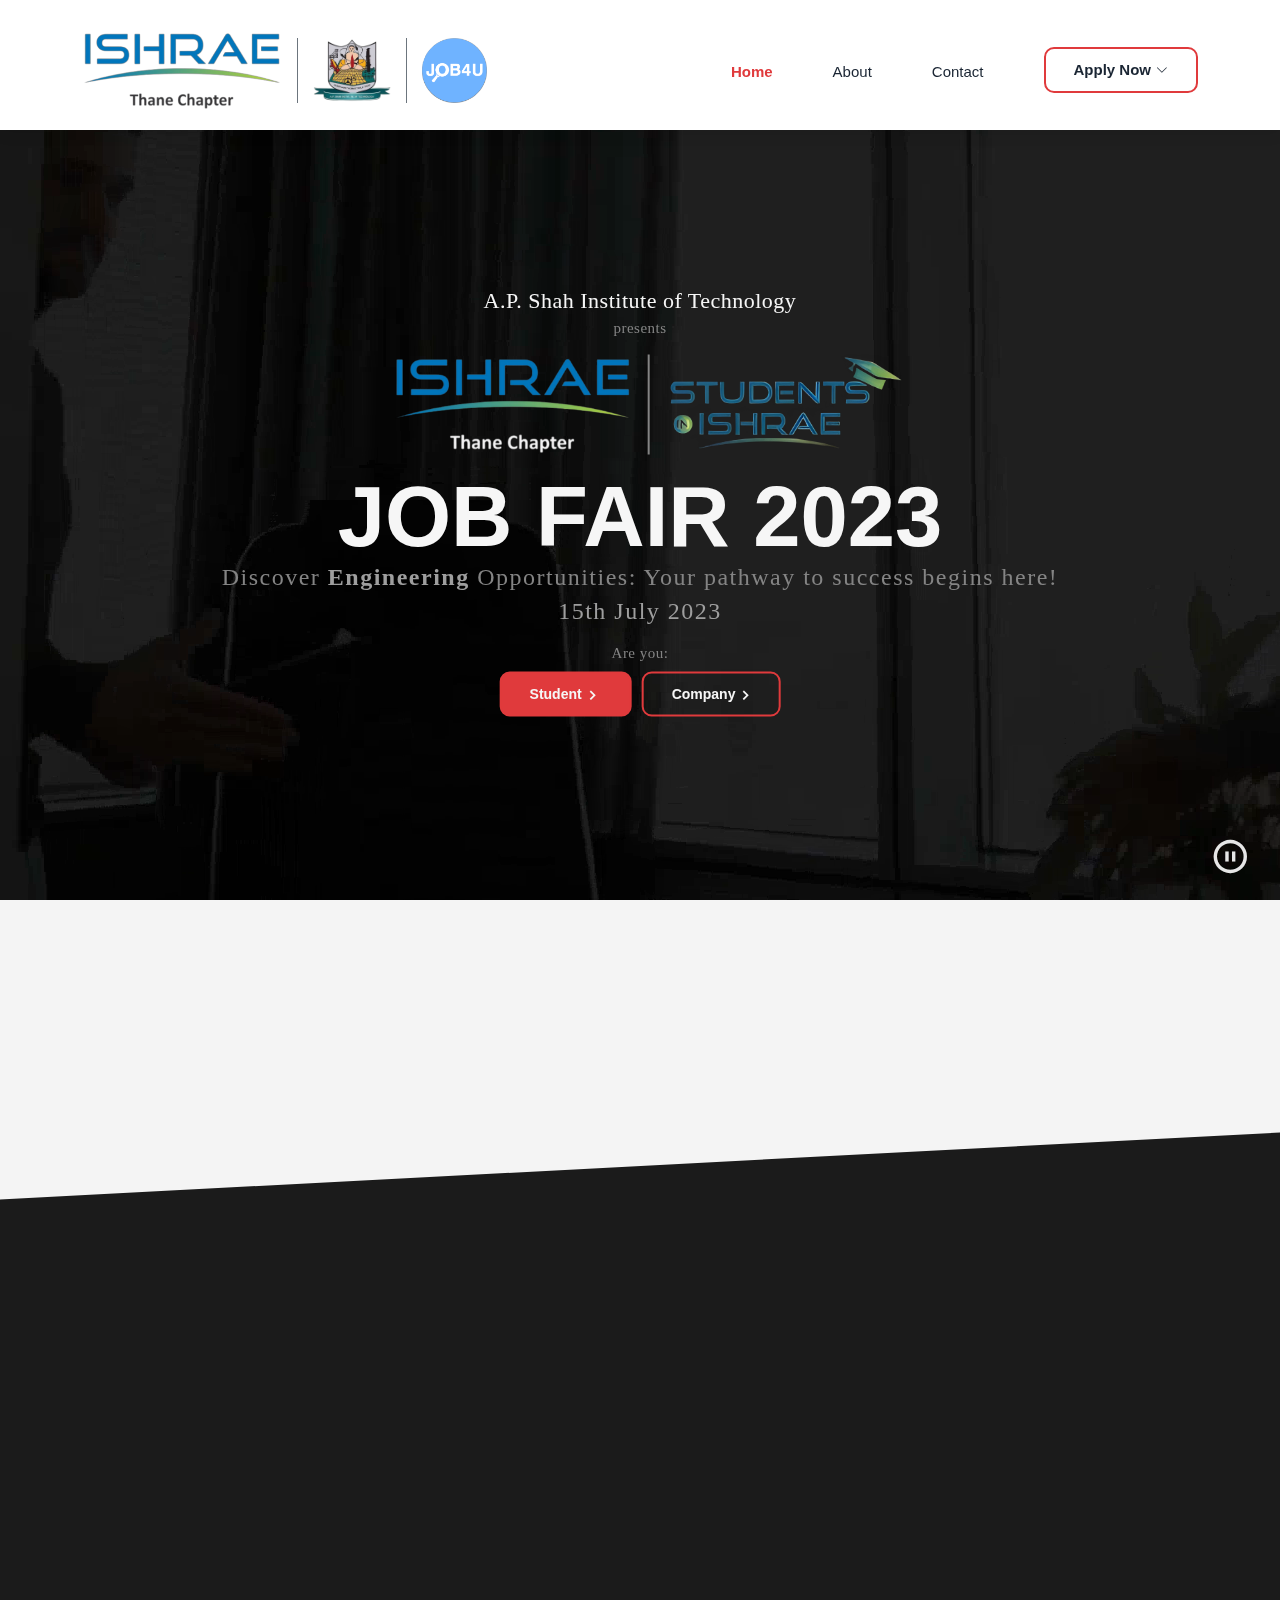
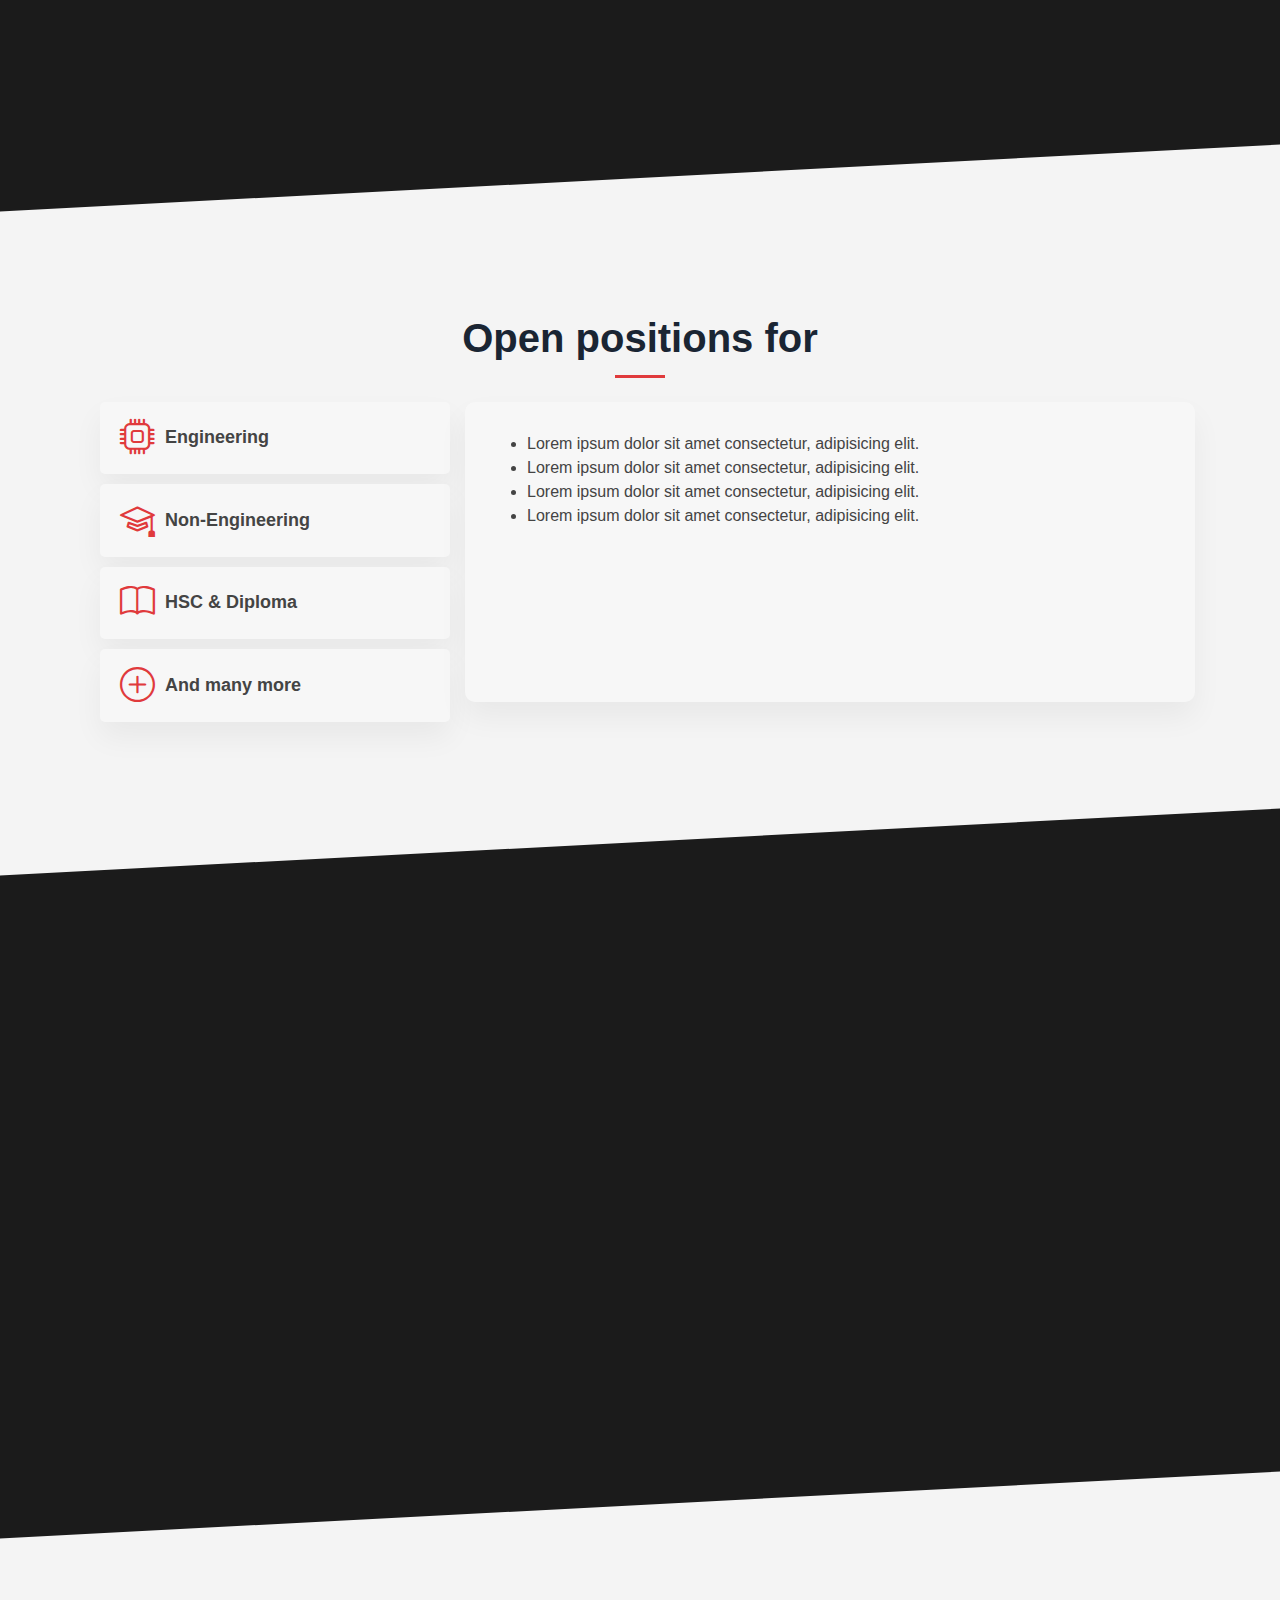
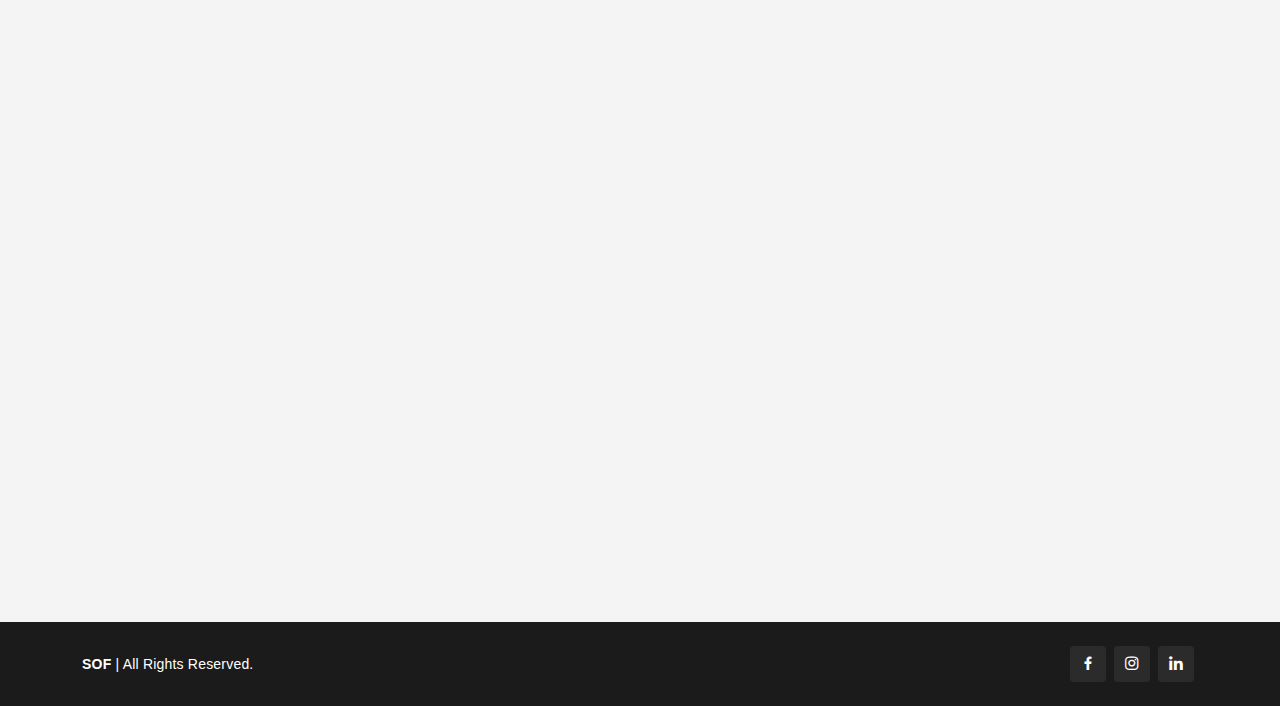
==== commit 571b45f9: "harmit" ====
--- a/index.html
+++ b/index.html
@@ -425,7 +425,7 @@
         <div class="row align-items-xl-center gy-5">
 
           <div class="col-xl-5 content">
-            <h3>About Us</h3>
+            <h3>About</h3>
             <p>Siddharth Ovalekar Foundation (SOF) is organising Job Fair 2023 in collaboration with New Horizon Scholar's School (NHSS).</p>
             <div class="d-flex myherobuttons myherobuttons2 mt-0" style="align-items: center;">
               <!-- <p class="m-0">Are you:</p> -->
@@ -439,32 +439,32 @@
 
               <div class="col-md-6" data-aos="fade-up" data-aos-delay="200">
                 <div class="icon-box">
-                  <i class="bx bx-calendar-event"></i>
-                  <h3>Date</h3>
-                  <p>The event will be held on 11:00 a.m. on 26th of August 2023</p>
+                  <i class="bx bx-calendar-event" style="margin-bottom: 15px;"></i>
+                  <h3 style="margin-bottom:5px">Date</h3>
+                  <p>The event will be held on 11:00 a.m. on 26th of August 2023.</p>
                 </div>
               </div> <!-- End Icon Box -->
 
               <div class="col-md-6" data-aos="fade-up" data-aos-delay="300">
                 <div class="icon-box">
-                  <i class="bx bx-map"></i>
-                  <h3>Location</h3>
+                  <i class="bx bx-map" style="margin-bottom: 15px;"></i>
+                  <h3 style="margin-bottom:5px">Location</h3>
                   <a href="https://goo.gl/maps/7n7UNpfFbFpKxF6y6"><p>A. P. Shah Institute of Technology, Thane(West) 400615</p></a>
                 </div>
               </div> <!-- End Icon Box -->
 
               <div class="col-md-6" data-aos="fade-up" data-aos-delay="400">
                 <div class="icon-box">
-                  <i class="bx bx-timer"></i>
-                  <h3>Deadline</h3>
+                  <i class="bx bx-timer" style="margin-bottom: 15px;"></i>
+                  <h3 style="margin-bottom:5px">Deadline</h3>
                   <p>The registration will close on 12th of July at 12:00 p.m. afternoon.</p>
                 </div>
               </div> <!-- End Icon Box -->
 
               <div class="col-md-6" data-aos="fade-up" data-aos-delay="500">
                 <div class="icon-box">
-                  <i class="bx bx-book"></i>
-                  <h3>Eligibility</h3>
+                  <i class="bx bx-book" style="margin-bottom: 15px;"></i>
+                  <h3 style="margin-bottom:5px">Eligibility</h3>
                   <p>Anyone above class 12 can apply including Engineers and Non-engineers.</p>
                 </div>
               </div> <!-- End Icon Box -->
@@ -538,9 +538,9 @@
      
     <section id="eligibility" class="eligibility" style="background-color: #f4f4f4!important;">
       <div class="container">
-        <h2 class="section-title meratitle" style="font-size: 40px;font-weight:bold;text-transform: none;color: #1a2533;">Open positions for</h2>
-        <div class="row align-items-center">
-          <div class="col-lg-3 eligibilitynav">
+        <h2 class="section-title meratitle p-3" style="font-size: 40px;font-weight:bold;text-transform: none;color: #1a2533;">Open positions for</h2>
+        <div class="row align-items-center mt-4">
+          <div class="col-lg-4 eligibilitynav">
             <div class="eligibilitynav-card">
               <i style="font-size: 35px;color: #e03a3c;" class="bi bi-cpu"></i>
               <p>Engineering</p>
@@ -550,16 +550,23 @@
               <p>Non-Engineering</p>
             </div>
             <div class="eligibilitynav-card">
+              <i style="font-size: 35px;color: #e03a3c;" class="bi bi-book"></i>
               <p>HSC & Diploma</p>
             </div>
             <div class="eligibilitynav-card">
+              <i style="font-size: 35px;color: #e03a3c;" class="bi bi-plus-circle"></i>
               <p>And many more</p>
             </div>
           </div>
-          <div class="col-lg-9 eligibilitycontent">
+          <div class="col-lg-8 eligibilitycontent">
             <div class="eligibilitycontentcontainer">
-              box-shadow: 0 15px 30px 0 rgba(0, 0, 0, 0.05);
-              background: var(--color-box-background);  
+              <ul class="eligibilitylist eligibilitylist1">
+                <li>Lorem ipsum dolor sit amet consectetur, adipisicing elit.</li>
+                <li>Lorem ipsum dolor sit amet consectetur, adipisicing elit.</li>
+                <li>Lorem ipsum dolor sit amet consectetur, adipisicing elit.</li>
+                <li>Lorem ipsum dolor sit amet consectetur, adipisicing elit.</li>
+              </ul>
+              
             </div>
           </div>
         </div>
@@ -568,19 +575,17 @@
 
     
     <!-- ======= Tabs Section ======= -->
-    <section id="gform" class="gform">
+    <!-- <section id="gform" class="gform">
       <div class="container" data-aos="fade-up">
         
         <div class="section-title">
           <h2 style="font-size: 40px;text-transform: none;color: #1a2533;">Open positions for</h2>
-          <!-- <p>Magnam dolores commodi suscipit. Necessitatibus eius consequatur ex aliquid fuga eum quidem. Sit sint consectetur velit. Quisquam quos quisquam cupiditate. Et nemo qui impedit suscipit alias ea.</p> -->
         </div>
 
         <div class="row mybranchesrow g-4" >
           <div class="col-md-4 col-sm-6">
             <div class="icon-box myiconbox" data-aos="fade-up" data-aos-delay="100">
               <h4><a href="#">Engineering</a></h4>
-              <!-- <p>Voluptatum deleniti atque corrupti quos dolores et quas molestias excepturi sint occaecati cupiditate non provident</p> -->
             </div>
           </div>
           <div class="col-md-4 col-sm-6">
@@ -590,14 +595,12 @@
                 <h4 class="m-0"><a href="#">Non-Engineering</a></h4>
                 <h4><a href="#">(BSc,BCA, MCA and more)</a></h4>
               </div>    
-              <!-- <p>Minim veniam, quis nostrud exercitation ullamco laboris nisi ut aliquip ex ea commodo consequat tarad limino ata</p> -->
             </div>
           </div>
           <div class="col-md-4 col-sm-6">
             <div class="icon-box myiconbox" data-aos="fade-up" data-aos-delay="300">
               <i style="font-size: 30px;color: #e03a3c;" class="bi bi-book"></i>
               <h4><a href="#">HSC and Diploma</a></h4>
-              <!-- <p>Minim veniam, quis nostrud exercitation ullamco laboris nisi ut aliquip ex ea commodo consequat tarad limino ata</p> -->
             </div>
           </div>
           <div class="col-md-4 col-sm-6">
@@ -606,46 +609,11 @@
               <h4><a href="#">And many more...</a></h4>
             </div>
           </div>
-          <!-- <div class="col-md-4 col-sm-6">
-            <div class="icon-box myiconbox" data-aos="fade-up" data-aos-delay="500">
-              <i style="font-size: 30px;color: #e03a3c;" class="bi bi-cpu"></i>
-              <h4><a href="#">EXTC Engineering</a></h4>
-            </div>
-          </div>
-          <div class="col-md-4 col-sm-6">
-            <div class="icon-box myiconbox" data-aos="fade-up" data-aos-delay="600">
-              <i style="font-size: 30px;color: rgb(224, 58, 60);" class="bi bi-stars"></i>
-              <h4><a href="#">And many more...</a></h4>
-            </div>
-          </div> -->
-          <!-- <div class="col-md-6 mt-4 mt-md-0">
-            <div class="icon-box myiconbox" data-aos="fade-up" data-aos-delay="300">
-              <i class="bi bi-pc-display"></i>
-              <h4><a href="#">Information Technology</a></h4>
-            </div>
-          </div>
-          <div class="col-md-6 mt-4 mt-md-0">
-            <div class="icon-box myiconbox" data-aos="fade-up" data-aos-delay="400">
-              <i class="bi bi-motherboard"></i>
-              <h4><a href="#">Computer Engineering</a></h4>
-            </div>
-          </div>
-          <div class="col-md-6 mt-4 mt-md-0">
-            <div class="icon-box myiconbox" data-aos="fade-up" data-aos-delay="500">
-              <i class="bi bi-cpu"></i>
-              <h4><a href="#" style="word-break: break-all;">Electronics & Telecommunications</a></h4>
-            </div>
-          </div>
-          <div class="col-md-6 mt-4 mt-md-0">
-            <div class="icon-box myiconbox" data-aos="fade-up" data-aos-delay="600">
-              <i class="bi bi-plus-circle"></i>
-              <h4><a href="#">And many more...</a></h4>
-            </div>
-          </div> -->
-        </div>
-
-      </div>
-    </section><!-- End Tabs Section -->
+   
+        </div>
+
+      </div>
+    </section> -->
 
     <!-- ======= Services Section ======= -->
     <section id="services" class="services section-bg ">
@@ -756,7 +724,7 @@
           </div>
 
           <div class="col-lg-6 gmaps">
-            <iframe class="" src="https://www.google.com/maps/embed?pb=!1m18!1m12!1m3!1d3766.331402134628!2d72.96481011473286!3d19.26794928697808!2m3!1f0!2f0!3f0!3m2!1i1024!2i768!4f13.1!3m3!1m2!1s0x3be7bba2e15f6c7b%3A0x20e1357d640bef7e!2sA.+P.+Shah+Institute+of+Technology!5e0!3m2!1sen!2sin!4v1550254299672" width="100%" height="100%" frameborder="0" style="border:0" allowfullscreen=""></iframe>
+            <iframe class="" src="https://www.google.com/maps/embed?pb=!1m18!1m12!1m3!1d3766.363638844756!2d72.97172697475243!3d19.266546345963782!2m3!1f0!2f0!3f0!3m2!1i1024!2i768!4f13.1!3m3!1m2!1s0x3be7bb976ea62a8d%3A0x4859c81f415a6bb1!2sNew%20Horizon%20Scholar&#39;s%20School!5e0!3m2!1sen!2sin!4v1691585155406!5m2!1sen!2sin" width="100%" height="100%" frameborder="0" style="border:0" allowfullscreen=""></iframe>
           </div>
 
         </div>
--- a/assets/css/style.css
+++ b/assets/css/style.css
@@ -2136,7 +2136,7 @@
   display: none;
 }
 .about .icon-box {
-  padding: 50px 40px;
+  padding: 30px 40px;
   box-shadow: 0px 10px 50px rgba(0, 0, 0, 0.1);
   border-radius: 10px;
   transition: all 0.3s ease-out 0s;
@@ -2186,10 +2186,12 @@
   align-items: flex-start;
   justify-content: flex-start;
   gap:10px;
+  align-self: flex-start;
 }
 .eligibilitycontent{
   padding:0 15px;
   height: 100%;
+  align-self: flex-start;
 }
 .eligibilitynav-card p{
   color: var(--color-secondary);
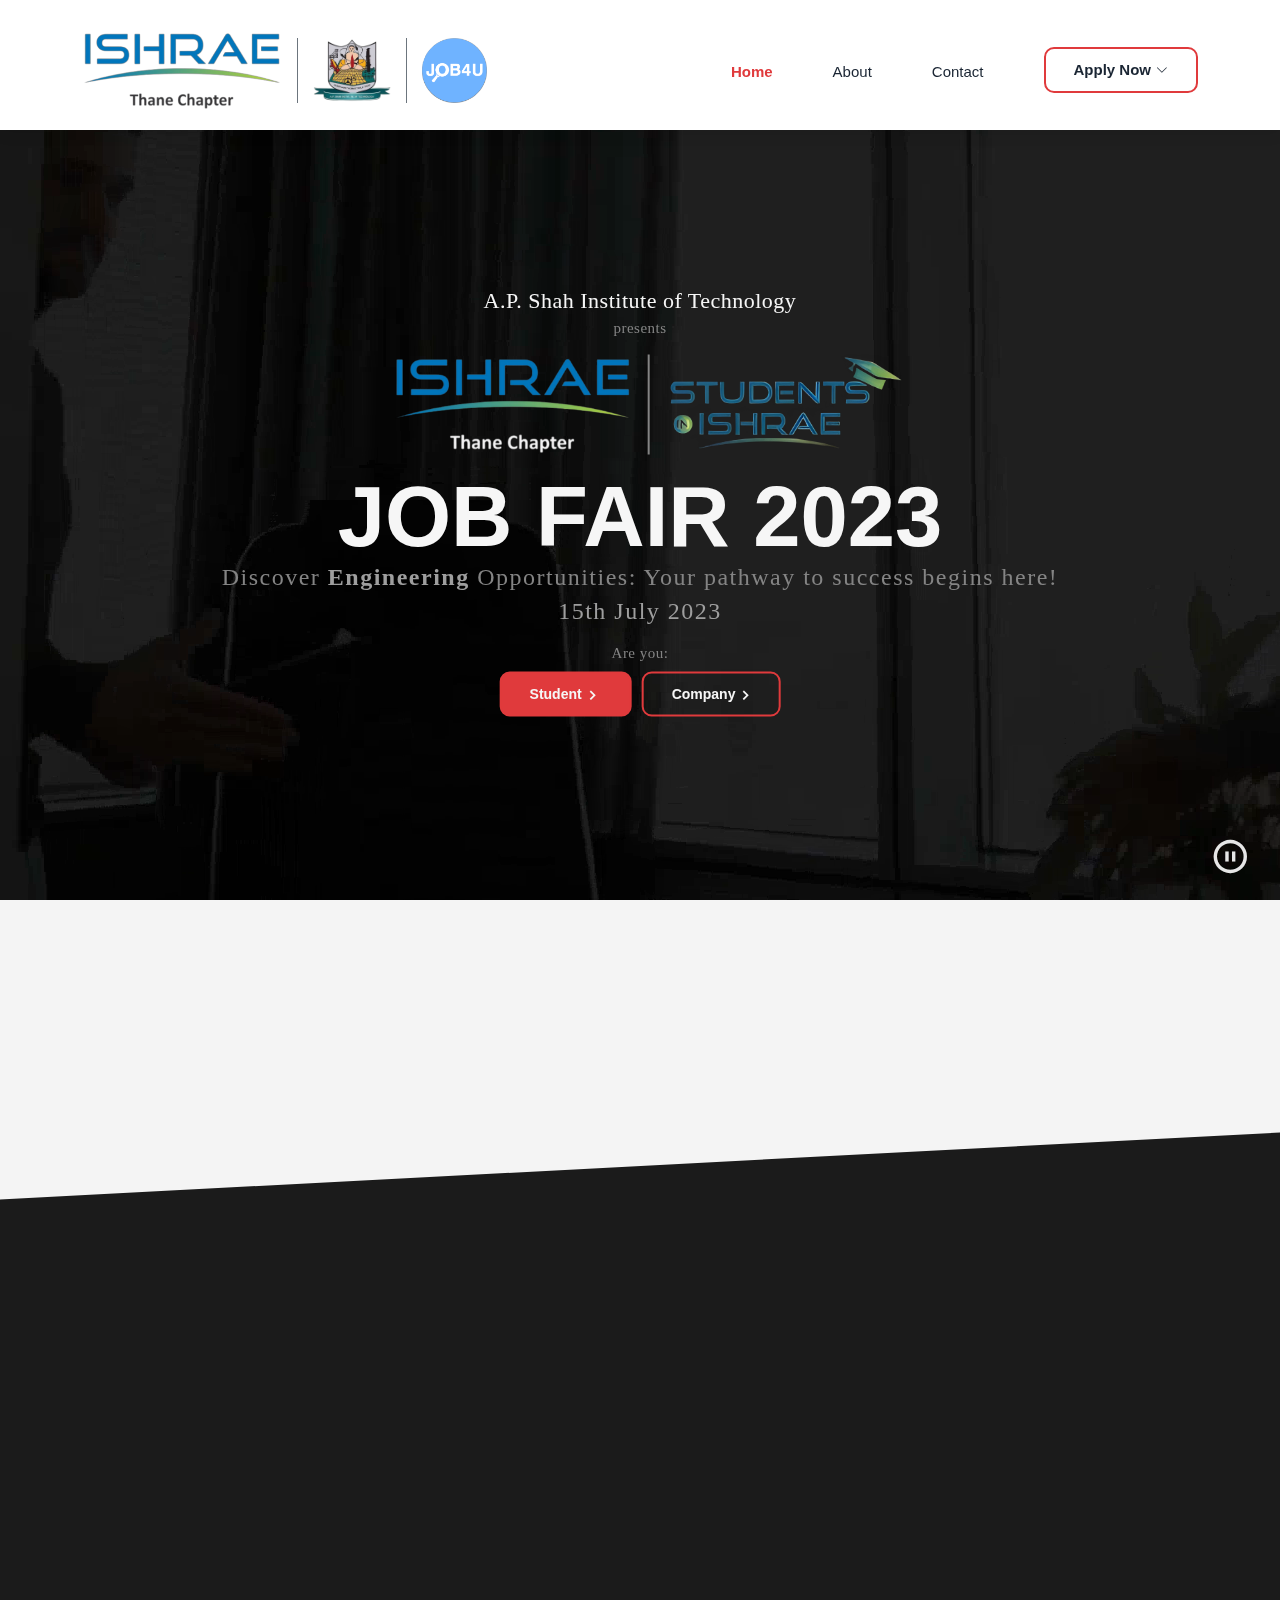
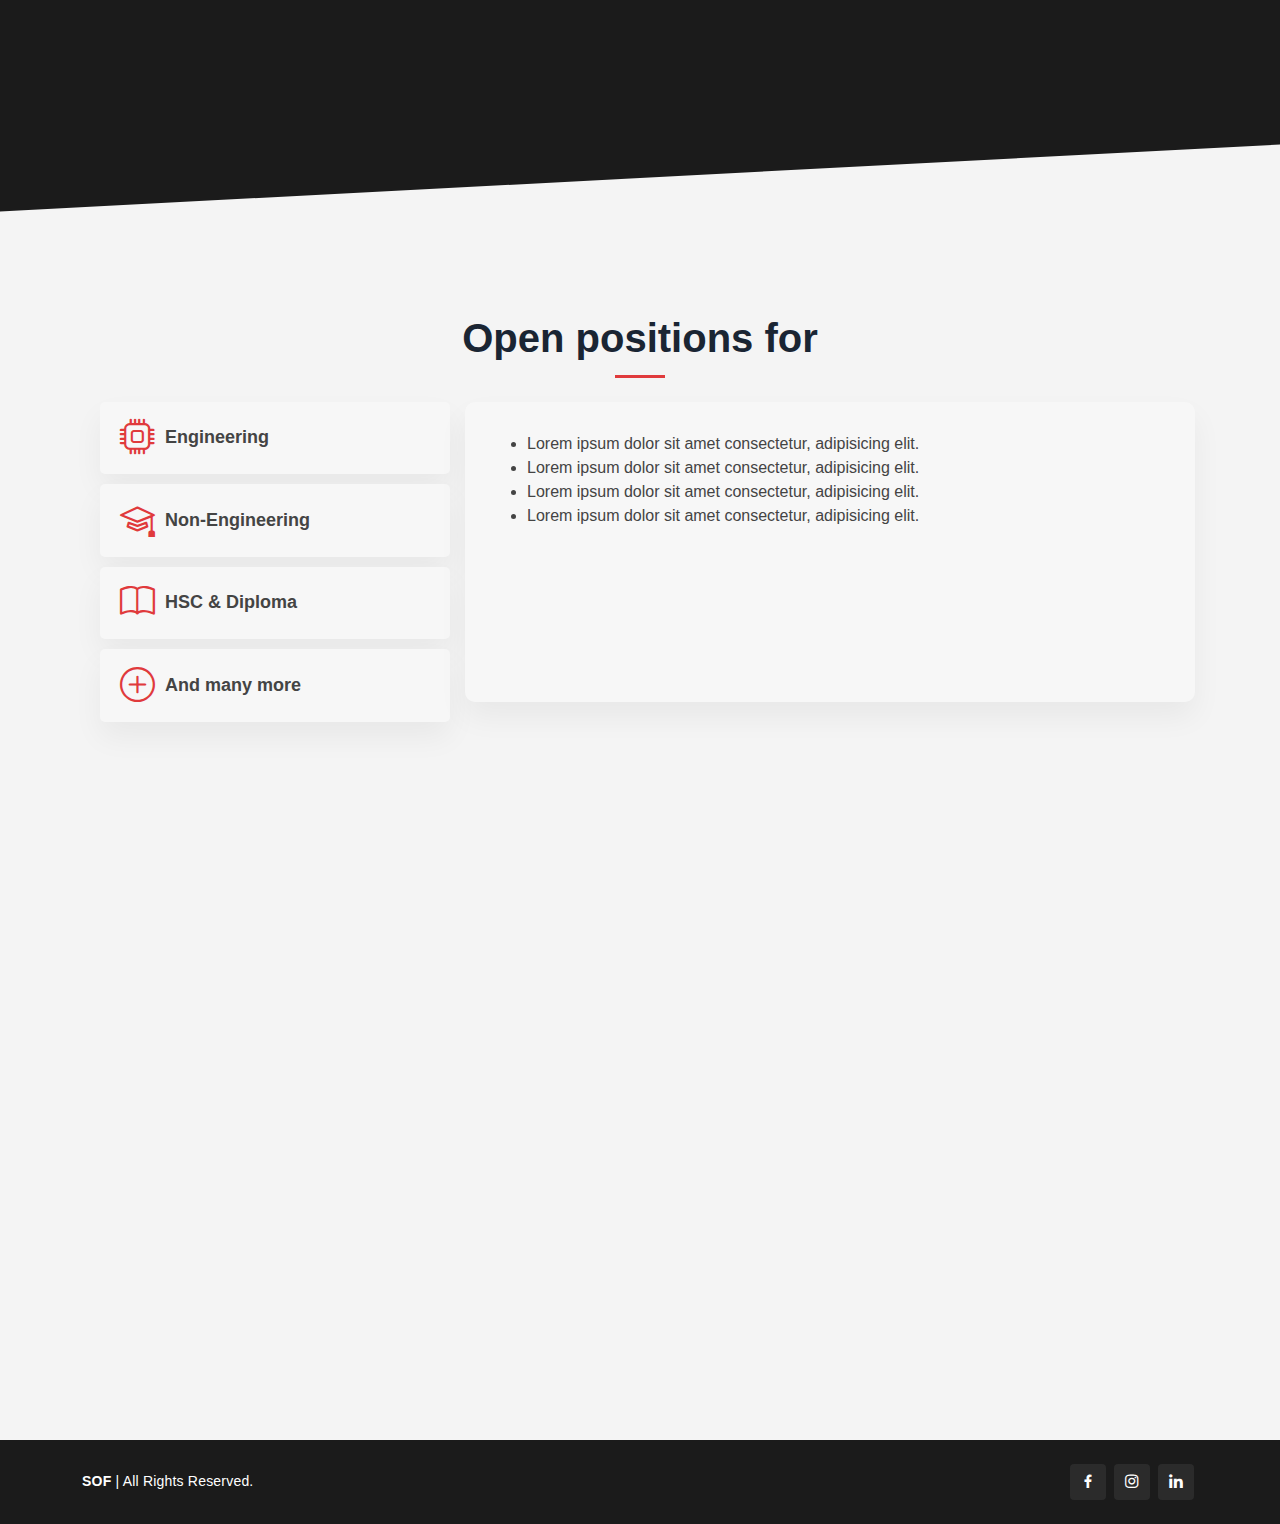
==== commit 45a73281: "minor edits" ====
--- a/index.html
+++ b/index.html
@@ -616,12 +616,11 @@
     </section> -->
 
     <!-- ======= Services Section ======= -->
-    <section id="services" class="services section-bg ">
+    <!-- <section id="services" class="services section-bg ">
       <div class="container" data-aos="fade-up">
 
         <div class="section-title">
           <h2>Supported by</h2>
-          <!-- <p>Magnam dolores commodi suscipit. Necessitatibus eius consequatur ex aliquid fuga eum quidem. Sit sint consectetur velit. Quisquam quos quisquam cupiditate. Et nemo qui impedit suscipit alias ea.</p> -->
         </div>
 
         
@@ -630,66 +629,37 @@
             <div class="icon-box myiconbox myiconbox1" data-aos="fade-up" data-aos-delay="200">
               <img src="assets/img/logos/iste.png" height="60" alt="" srcset="">
               <h4><a href="#">ISTE - Indian Society for Technincal Education</a></h4>
-              <!-- <p>Minim veniam, quis nostrud exercitation ullamco laboris nisi ut aliquip ex ea commodo consequat tarad limino ata</p> -->
             </div>
           </div>
           <div class="col-md-6  mt-4 mt-md-0">
             <div class="icon-box myiconbox myiconbox1" data-aos="fade-up" data-aos-delay="100">
               <img src="assets/img/logos/matpo.png" height="60" alt="" srcset="">
               <h4><a href="#">MaTPO - Maha Association of Training and Placement Officers</a></h4>
-              <!-- <p>Voluptatum deleniti atque corrupti quos dolores et quas molestias excepturi sint occaecati cupiditate non provident</p> -->
             </div>
           </div>
           <div class="col-md-6 mt-4 mt-md-0">
             <div class="icon-box myiconbox myiconbox1" data-aos="fade-up" data-aos-delay="200">
               <img src="assets/img/logos/fsai.png" height="60" alt="" srcset="">
               <h4><a href="#">FSAI - Fire & Security Association of India Mumbai Chapter</a></h4>
-              <!-- <p>Minim veniam, quis nostrud exercitation ullamco laboris nisi ut aliquip ex ea commodo consequat tarad limino ata</p> -->
             </div>
           </div>
           <div class="col-md-6 mt-4 mt-md-0">
             <div class="icon-box myiconbox myiconbox1" data-aos="fade-up" data-aos-delay="200">
               <img src="assets/img/logos/ipm.png" height="60" alt="" srcset="">
               <h4><a href="#">IPA - Indian Plumbing Association Mumbai Chapter</a></h4>
-              <!-- <p>Minim veniam, quis nostrud exercitation ullamco laboris nisi ut aliquip ex ea commodo consequat tarad limino ata</p> -->
             </div>
           </div>
           <div class="col-md-6 mt-4 mt-md-0">
             <div class="icon-box myiconbox myiconbox1" id="myashraelogo" style="translate:50%;" data-aos="fade-up" data-aos-delay="200">
               <img src="assets/img/logos/ashrae.png" height="60" alt="" srcset="">
               <h4><a href="#">ASHRAE - The American Society of Heating, Refrigerating and Air-Conditioning Engineers Mumbai Chapter</a></h4>
-              <!-- <p>Minim veniam, quis nostrud exercitation ullamco laboris nisi ut aliquip ex ea commodo consequat tarad limino ata</p> -->
-            </div>
-          </div>
-          
-          <!-- <div class="col-md-6 mt-4 mt-md-0">
-            <div class="icon-box myiconbox" data-aos="fade-up" data-aos-delay="300">
-              <i class="bi bi-pc-display"></i>
-              <h4><a href="#">Information Technology</a></h4>
-            </div>
-          </div>
-          <div class="col-md-6 mt-4 mt-md-0">
-            <div class="icon-box myiconbox" data-aos="fade-up" data-aos-delay="400">
-              <i class="bi bi-motherboard"></i>
-              <h4><a href="#">Computer Engineering</a></h4>
-            </div>
-          </div>
-          <div class="col-md-6 mt-4 mt-md-0">
-            <div class="icon-box myiconbox" data-aos="fade-up" data-aos-delay="500">
-              <i class="bi bi-cpu"></i>
-              <h4><a href="#" style="word-break: break-all;">Electronics & Telecommunications</a></h4>
-            </div>
-          </div>
-          <div class="col-md-6 mt-4 mt-md-0">
-            <div class="icon-box myiconbox" data-aos="fade-up" data-aos-delay="600">
-              <i class="bi bi-plus-circle"></i>
-              <h4><a href="#">And many more...</a></h4>
-            </div>
-          </div> -->
-        </div>
-
-      </div>
-    </section><!-- End Services Section -->
+            </div>
+          </div>
+
+        </div>
+
+      </div>
+    </section> -->
 
     <!-- ======= Contact Section ======= -->
     <section id="contact" class="contact">
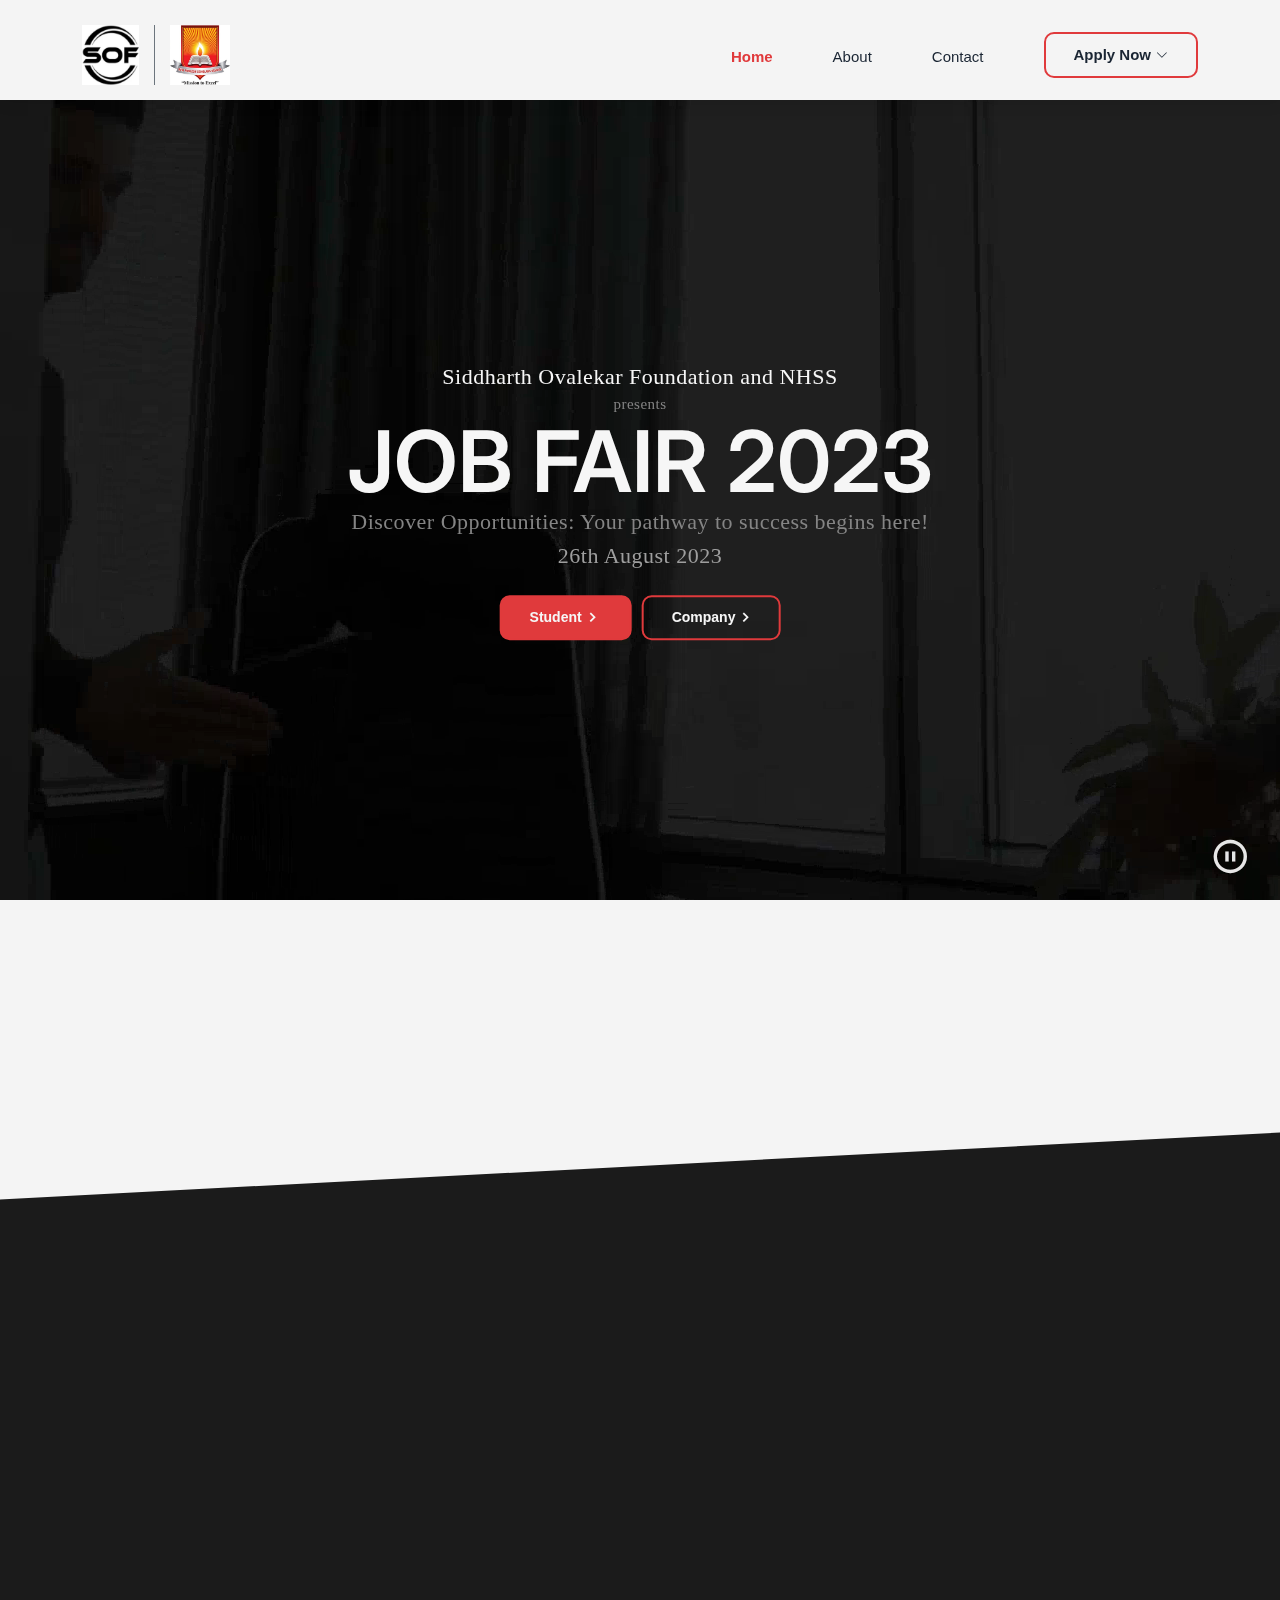
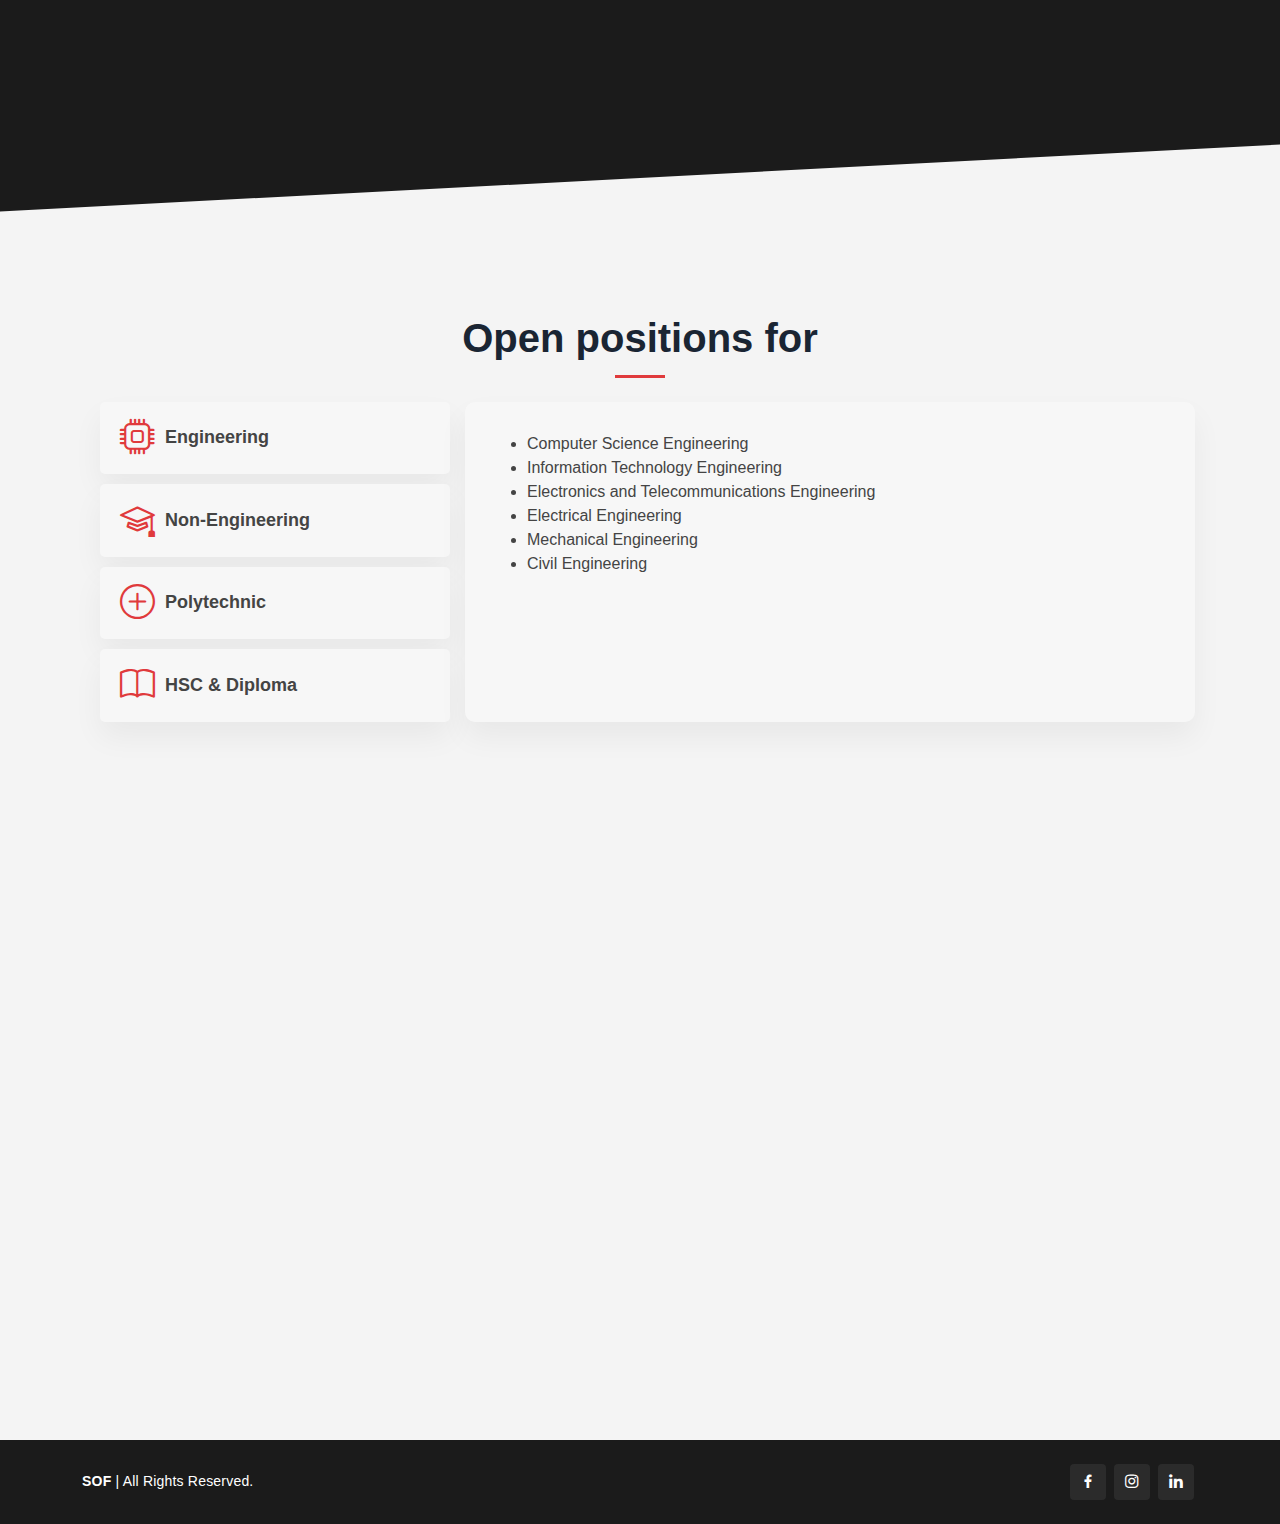
==== commit c26cfdcc: "Frontend" ====
--- a/index.html
+++ b/index.html
@@ -16,7 +16,9 @@
   <!-- Google Fonts -->
   <link href="https://fonts.googleapis.com/css?family=Open+Sans:300,300i,400,400i,600,600i,700,700i|Raleway:300,300i,400,400i,500,500i,600,600i,700,700i" rel="stylesheet">
   <link href="https://api.fontshare.com/v2/css?f[]=poppins@900,500,400,300,800,700,600&f[]=hind@400,500&display=swap" rel="stylesheet">
-
+  <link rel="preconnect" href="https://fonts.googleapis.com">
+  <link rel="preconnect" href="https://fonts.gstatic.com" crossorigin>
+  <link href="https://fonts.googleapis.com/css2?family=Inter:wght@700;800;900&display=swap" rel="stylesheet">
   <!-- Vendor CSS Files -->
   <link href="assets/vendor/aos/aos.css" rel="stylesheet">
   <link href="assets/vendor/bootstrap/css/bootstrap.min.css" rel="stylesheet">
@@ -36,9 +38,9 @@
   <header id="header" class="fixed-top d-flex align-items-center">
     <div class="container d-flex align-items-center">
       <div class="mylogo me-auto">
-        <img src="assets/img/logos/ishrae2.png" id="ishraelogo" alt="" srcset="">
-        <img src="assets/img/logos/apsit2.png" id="apsitlogo" alt="" srcset="">
-        <img src="assets/img/logos/job4u.png" id="apsitlogo" alt="" srcset="">
+        <img src="assets/img/sof.jpeg" style="border-left: none;padding-left: 0;" class="apsitlogo" alt="" srcset="">
+        <img src="assets/img/nhss.jpeg" class="apsitlogo" alt="" srcset="">
+        <!-- <img src="assets/img/logos/job4u.png" id="apsitlogo" alt="" srcset=""> -->
       </div>
 
 
@@ -75,18 +77,18 @@
     <a id="myBtn" onclick="myFunction()"><i class='bx bx-pause-circle' ></i></a>
     <div class="col-xl-10 col-sm-10 myherocontainer" style="position:absolute;top: 50%;left: 50%;transform: translate(-50%, -50%);">
       <!-- <h1 id="myheroheader" style="margin-top: 10vh;">2023</h1> -->
-      <p class="heroapshah" style="margin:100px 0 0;font-family: 'poppins';font-size: 22px;font-weight: 500;color:#f6f6f6;letter-spacing: 0.5px;">A.P. Shah Institute of Technology</p>
+      <p class="heroapshah" style="margin:100px 0 0;font-family: 'poppins';font-size: 22px;font-weight: 500;color:#f6f6f6;letter-spacing: 0.5px;">Siddharth Ovalekar Foundation and NHSS</p>
       <p class="heropresents" style="margin:0px;font-family: 'poppins';font-size: 15px;font-weight: 400;color:#848484;letter-spacing: 0.5px;">presents</p>
       <!-- <p style="margin:0px;font-family: 'poppins';font-size: 22px;font-weight: 500;color:#f6f6f6;letter-spacing: 0.5px;">ISHRAE Thane Chapter's</p> -->
       <!-- <img class="heroishrae" src="assets/img/logos/ishrae2.png" style="padding: 15px 0px 0px;height: 100px;"  alt="" srcset=""> -->
-      <div class="myheroicons" style="height: 100px;margin-top: 15px;">
+      <!-- <div class="myheroicons" style="height: 100px;margin-top: 15px;">
         <img class="heroishrae" src="assets/img/logos/ishrae3.png" style="padding: 0 15px 0px;height: 100%;border-right: 2px solid #848484;"  alt="" srcset="">
         <img class="heroishrae" src="assets/img/logos/students.png" style="padding: 0 0px 0px 15px;height: 100%;"  alt="" srcset="">
-      </div>
-      <h1 id="myheroheader" class="mt-4 mb-2">JOB FAIR 2023</h1>
-      <p id="myherosubheader" class="mb-1">Discover <span style="font-weight: 600;color: #9e9e9e;">Engineering</span> Opportunities: Your pathway to success begins here!</p>
-      <p id="myherosubheader" style="color: #9e9e9e;">15th July 2023</p>
-      <p class="heropresents" style="margin:0px;font-family: 'poppins';font-size: 15px;font-weight: 400;color:#848484;letter-spacing: 0.5px;">Are you:</p>
+      </div> -->
+      <h1 id="myheroheader" style="font-family: 'Inter',sans-serif;" class="mt-2 mb-2">JOB FAIR 2023</h1>
+      <p id="myherosubheader" class="mb-1">Discover Opportunities: Your pathway to success begins here!</p>
+      <p id="myherosubheader" style="color: #9e9e9e;">26th August 2023</p>
+      <!-- <p class="heropresents" style="margin:0px;font-family: 'poppins';font-size: 15px;font-weight: 400;color:#848484;letter-spacing: 0.5px;">Register:</p> -->
       <div class="d-flex myherobuttons mt-2">
         <a href="https://docs.google.com/forms/d/e/1FAIpQLSdoxUfXaCRw0v9QRcDM1br-f5D96sI7iGo1L_7o--5B2-TnQg/viewform" class="myheroregisterbutton d-flex" style="align-items: center;"><span>Student</span> <i class="bx bx-chevron-right" style="font-size: 20px;"></i></a>
         <a href="https://docs.google.com/forms/d/e/1FAIpQLSd9S8EbjQK8vFpvd_X2nn5hCi3O4hlevcXMwdSbcPm-Gdk0Iw/viewform" class="myherocontactbutton d-flex" style="align-items: center;"><span>Company</span> <i class="bx bx-chevron-right" style="font-size: 20px;"></i></a>
@@ -426,7 +428,9 @@
 
           <div class="col-xl-5 content">
             <h3>About</h3>
-            <p>Siddharth Ovalekar Foundation (SOF) is organising Job Fair 2023 in collaboration with New Horizon Scholar's School (NHSS).</p>
+            <p style="font-family: 'Poppins';">Siddharth Ovalekar Foundation (SOF) is organising Job Fair 2023 in collaboration with New Horizon Scholar's School (NHSS).
+              More than 50 companies will be part of the drive, and recruiting students from a wide range of fields.
+            </p>
             <div class="d-flex myherobuttons myherobuttons2 mt-0" style="align-items: center;">
               <!-- <p class="m-0">Are you:</p> -->
               <a href="https://docs.google.com/forms/d/e/1FAIpQLSdoxUfXaCRw0v9QRcDM1br-f5D96sI7iGo1L_7o--5B2-TnQg/viewform" class="myherocontactbutton d-flex" style="align-items: center;background-color: #e03a3c;"><span>Students</span> <i class="bx bx-chevron-right" style="font-size: 20px;"></i></a>
@@ -441,7 +445,7 @@
                 <div class="icon-box">
                   <i class="bx bx-calendar-event" style="margin-bottom: 15px;"></i>
                   <h3 style="margin-bottom:5px">Date</h3>
-                  <p>The event will be held on 11:00 a.m. on 26th of August 2023.</p>
+                  <p style="font-family: 'Poppins';">The event will be held on 11:00 a.m. on 26th of August 2023.</p>
                 </div>
               </div> <!-- End Icon Box -->
 
@@ -449,7 +453,7 @@
                 <div class="icon-box">
                   <i class="bx bx-map" style="margin-bottom: 15px;"></i>
                   <h3 style="margin-bottom:5px">Location</h3>
-                  <a href="https://goo.gl/maps/7n7UNpfFbFpKxF6y6"><p>A. P. Shah Institute of Technology, Thane(West) 400615</p></a>
+                  <a href="https://maps.app.goo.gl/UHE67Pwe3qrESmZb7"><p style="font-family: 'Poppins';">New Horizon Scholar's School, Thane(West) 400615</p></a>
                 </div>
               </div> <!-- End Icon Box -->
 
@@ -457,7 +461,7 @@
                 <div class="icon-box">
                   <i class="bx bx-timer" style="margin-bottom: 15px;"></i>
                   <h3 style="margin-bottom:5px">Deadline</h3>
-                  <p>The registration will close on 12th of July at 12:00 p.m. afternoon.</p>
+                  <p style="font-family: 'Poppins';">The registration will close on 12th of July at 12:00 p.m. afternoon.</p>
                 </div>
               </div> <!-- End Icon Box -->
 
@@ -465,7 +469,7 @@
                 <div class="icon-box">
                   <i class="bx bx-book" style="margin-bottom: 15px;"></i>
                   <h3 style="margin-bottom:5px">Eligibility</h3>
-                  <p>Anyone above class 12 can apply including Engineers and Non-engineers.</p>
+                  <p style="font-family: 'Poppins';">Anyone above class 12 can apply including Engineers and Non-engineers.</p>
                 </div>
               </div> <!-- End Icon Box -->
 
@@ -541,32 +545,33 @@
         <h2 class="section-title meratitle p-3" style="font-size: 40px;font-weight:bold;text-transform: none;color: #1a2533;">Open positions for</h2>
         <div class="row align-items-center mt-4">
           <div class="col-lg-4 eligibilitynav">
-            <div class="eligibilitynav-card">
-              <i style="font-size: 35px;color: #e03a3c;" class="bi bi-cpu"></i>
+            <div class="eligibilitynav-card" onclick="showEngineering()">
+              <i style="font-size: 35px;" class="eligibilitylogos bi bi-cpu"></i>
               <p>Engineering</p>
             </div>
-            <div class="eligibilitynav-card">
-              <i style="font-size: 35px;color: #e03a3c;" class="bi bi-mortarboard"></i>
+            <div class="eligibilitynav-card"  onclick="showNonengineering()">
+              <i style="font-size: 35px;" class="eligibilitylogos bi bi-mortarboard"></i>
               <p>Non-Engineering</p>
             </div>
-            <div class="eligibilitynav-card">
-              <i style="font-size: 35px;color: #e03a3c;" class="bi bi-book"></i>
+            <div class="eligibilitynav-card"  onclick="showPolytechnic()">
+              <i style="font-size: 35px;" class="eligibilitylogos bi bi-plus-circle"></i>
+              <p>Polytechnic</p>
+            </div>
+            <div class="eligibilitynav-card"  onclick="showHsc()">
+              <i style="font-size: 35px;" class="eligibilitylogos bi bi-book"></i>
               <p>HSC & Diploma</p>
-            </div>
-            <div class="eligibilitynav-card">
-              <i style="font-size: 35px;color: #e03a3c;" class="bi bi-plus-circle"></i>
-              <p>And many more</p>
-            </div>
+            </div>            
           </div>
           <div class="col-lg-8 eligibilitycontent">
             <div class="eligibilitycontentcontainer">
-              <ul class="eligibilitylist eligibilitylist1">
-                <li>Lorem ipsum dolor sit amet consectetur, adipisicing elit.</li>
-                <li>Lorem ipsum dolor sit amet consectetur, adipisicing elit.</li>
-                <li>Lorem ipsum dolor sit amet consectetur, adipisicing elit.</li>
-                <li>Lorem ipsum dolor sit amet consectetur, adipisicing elit.</li>
-              </ul>
-              
+              <ul class="eligibilitylist eligibilitylist1" id="eligibilitylist">
+                <li>Computer Science Engineering</li>
+                <li>Information Technology Engineering</li>
+                <li>Electronics and Telecommunications Engineering</li>
+                <li>Electrical Engineering</li>
+                <li>Mechanical Engineering</li>
+                <li>Civil Engineering</li>
+              </ul> 
             </div>
           </div>
         </div>
@@ -742,7 +747,7 @@
         const phone=$('#subject1').val();
         const query=$('#query1').val();
         if (email && name && phone && query){
-          window.open(`mailto:ishraethane@gmail.com?subject=Inquiry Mega Job Fair&body=${query} (Name: ${name}, Phone: ${phone}, Email: ${email})`);
+          window.open(`mailto:ovalekarsiddharth@gmail.com?subject=Inquiry Mega Job Fair&body=${query} (Name: ${name}, Phone: ${phone}, Email: ${email})`);
         }
     })
   </script>
--- a/assets/css/style.css
+++ b/assets/css/style.css
@@ -79,10 +79,10 @@
 # Header
 --------------------------------------------------------------*/
 #header {
-  background: #fff;
+  background: #f4f4f4;
   transition: all 0.5s;
   z-index: 997;
-  padding: 30px 0 20px 0;
+  padding: 25px 0 15px 0;
   box-shadow: 0px 2px 15px rgba(0, 0, 0, 0.1);
 }
 
@@ -2202,6 +2202,7 @@
 }
 .eligibilitynav-card{
   width: 100%;
+  cursor: pointer;
   border-radius: 5px;
   background: #f7f7f7;
   box-shadow: 0 15px 30px 0 rgba(0, 0, 0, 0.05);
@@ -2216,13 +2217,23 @@
 .eligibilitycontentcontainer{
   transition: 0.3s;
   padding: 30px;
-  min-height: 300px;
+  min-height: 320px;
   border-radius: 10px;
   background: #f7f7f7!important;
   box-shadow: 0 15px 30px 0 rgba(0, 0, 0, 0.05);
   background: var(--color-box-background);
-}
-
+  transition: 0.3s;
+}
+.eligibilitylogos{
+  color: #e03a3c;
+  transition: 0.3s;
+}
+.eligibilitynav-card:hover{
+  background-color: #e03a3c;
+}
+.eligibilitynav-card:hover .eligibilitylogos{
+  color: #f4f4f4!important;
+}
 @media (max-width: 768px) {
 
   .about .icon-boxes .col-md-6:nth-child(2) .icon-box,
@@ -2294,13 +2305,13 @@
   padding-right: 15px;
   transition: all 0.5s;
 }
-#apsitlogo{
-  height: 65px;
+.apsitlogo{
+  height: 60px;
   padding: 0 15px 0 15px;
   border-left: 1px solid #6c757d;
   transition: all 0.5s;
 }
-.header-scrolled #apsitlogo{
+.header-scrolled .apsitlogo{
   height: 50px;
 }
 .header-scrolled #ishraelogo{
@@ -2315,11 +2326,11 @@
   color:#f6f6f6!important;
 }
 #myherosubheader{
-  font-size: 24px;
+  font-size: 22px;
   font-family: 'poppins';
   margin-top: 0px;
   line-height: 30px;
-  letter-spacing: 1.5px;
+  letter-spacing: 0.5px;
   color: #848484;
 }
 .myherobg{
@@ -2550,7 +2561,7 @@
 }
 
 @media screen and (max-width:480px) {
-  #apsitlogo{
+  .apsitlogo{
     height: 30px!important;
   }
   #ishraelogo{
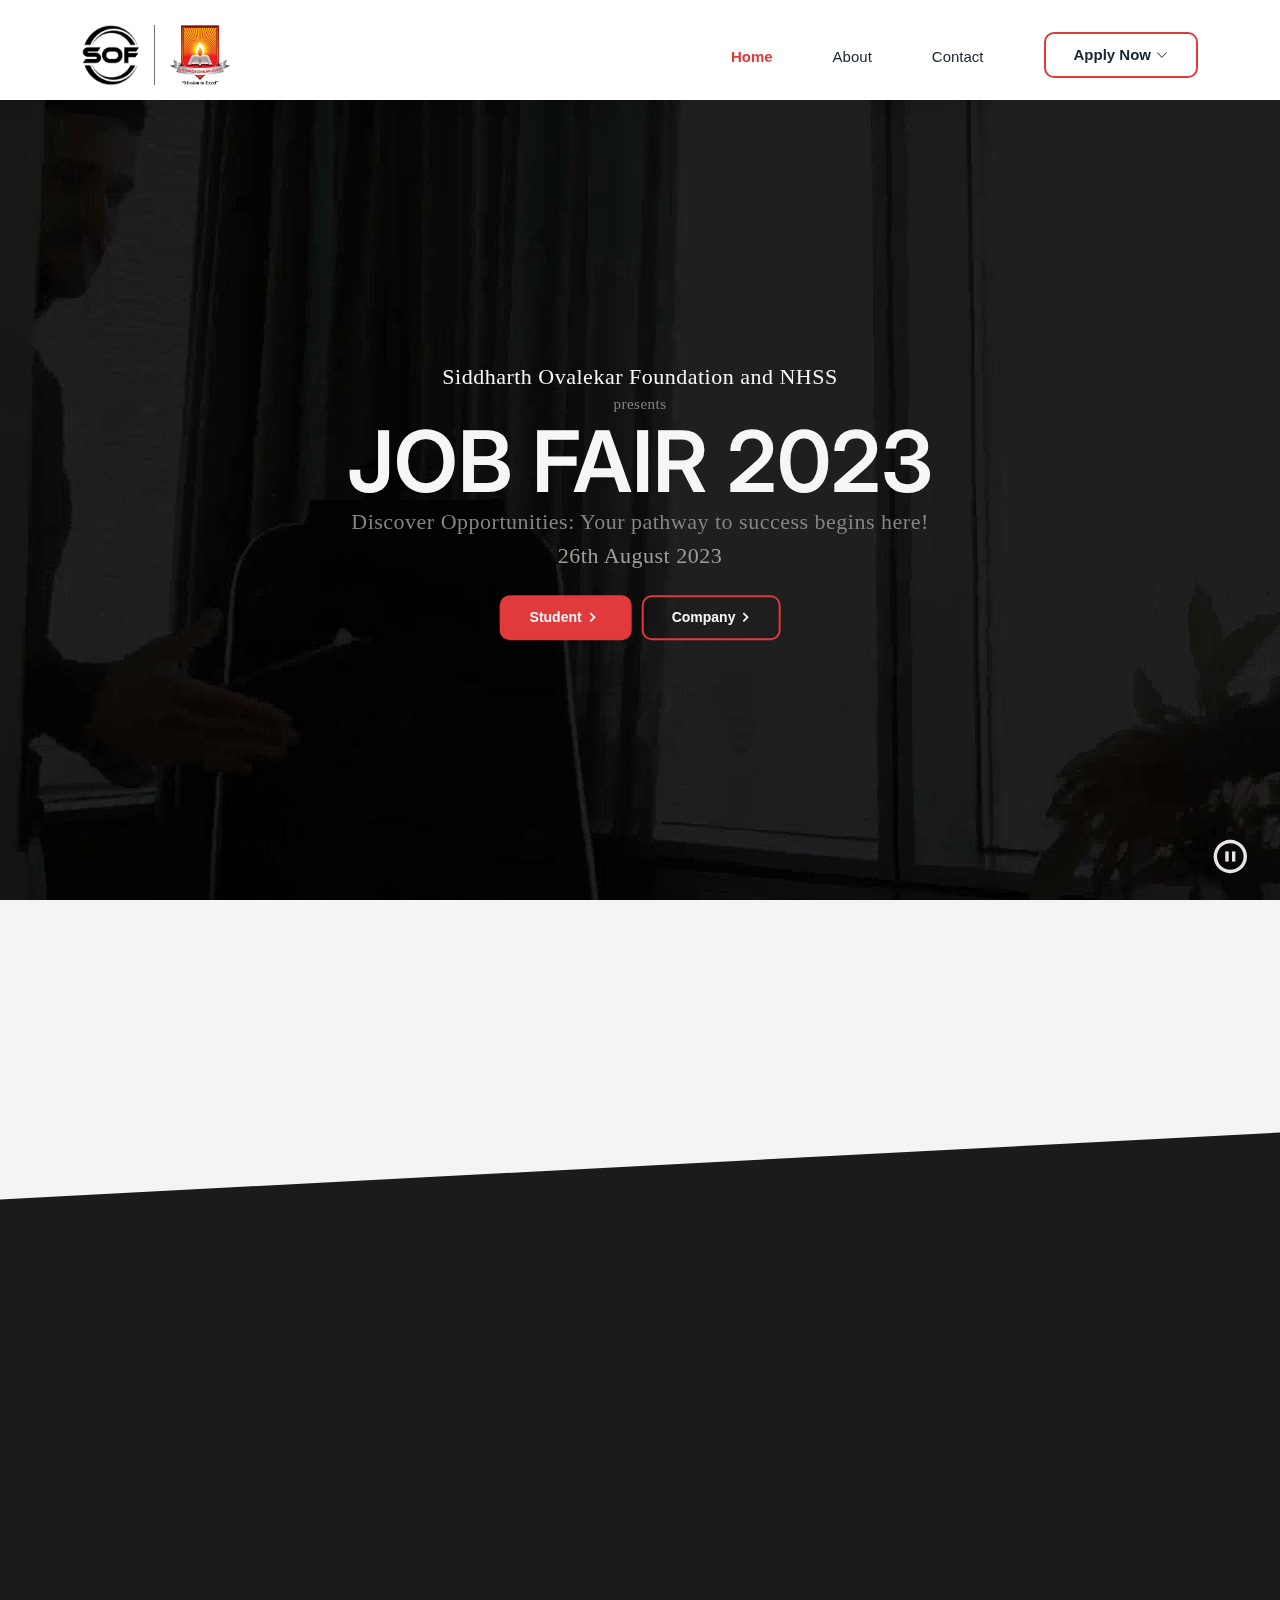
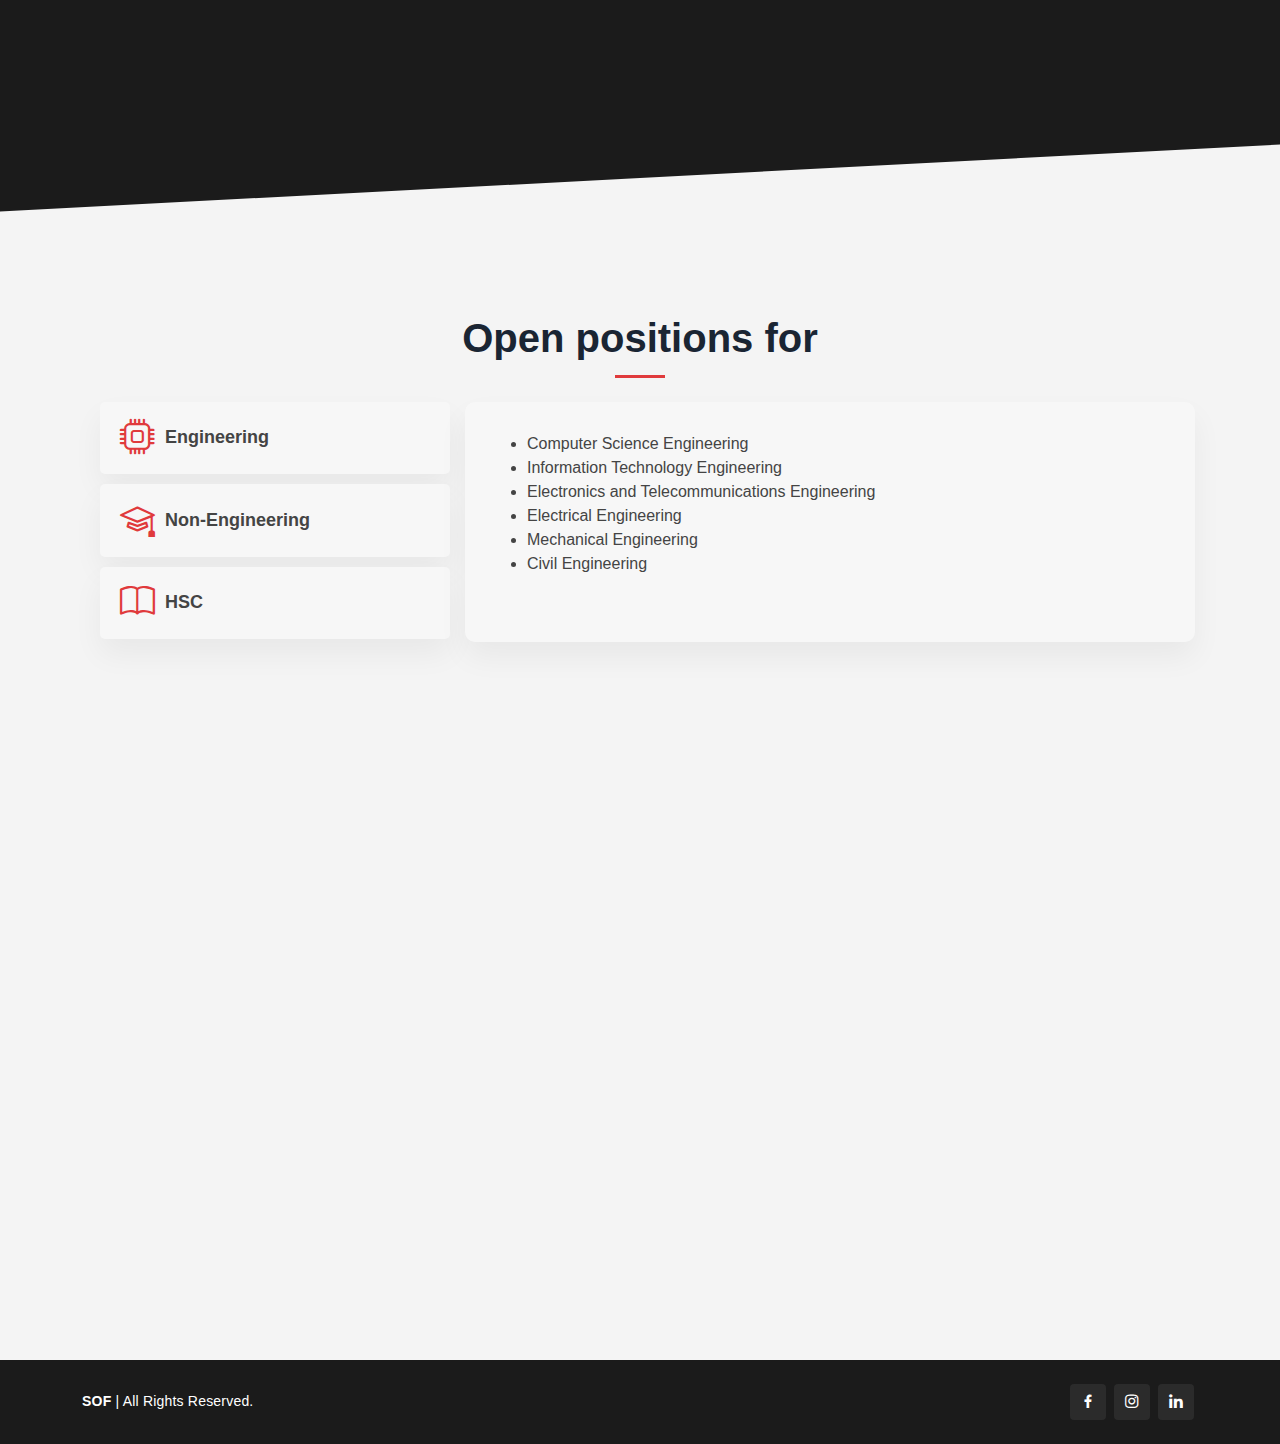
==== commit 29250199: "frontend edits" ====
--- a/index.html
+++ b/index.html
@@ -427,10 +427,11 @@
         <div class="row align-items-xl-center gy-5">
 
           <div class="col-xl-5 content">
-            <h3>About</h3>
-            <p style="font-family: 'Poppins';">Siddharth Ovalekar Foundation (SOF) is organising Job Fair 2023 in collaboration with New Horizon Scholar's School (NHSS).
+            <h3 style="margin-bottom: 8px;">About</h3>
+            <p style="font-family: 'Poppins';margin-bottom: 5px;">Siddharth Ovalekar Foundation (SOF) is organising Job Fair 2023 in collaboration with New Horizon Scholar's School (NHSS).
               More than 50 companies will be part of the drive, and recruiting students from a wide range of fields.
             </p>
+            <p style="font-family: 'Poppins';margin-bottom: 30px;">Register today for exciting opportunities!</p>
             <div class="d-flex myherobuttons myherobuttons2 mt-0" style="align-items: center;">
               <!-- <p class="m-0">Are you:</p> -->
               <a href="https://docs.google.com/forms/d/e/1FAIpQLSdoxUfXaCRw0v9QRcDM1br-f5D96sI7iGo1L_7o--5B2-TnQg/viewform" class="myherocontactbutton d-flex" style="align-items: center;background-color: #e03a3c;"><span>Students</span> <i class="bx bx-chevron-right" style="font-size: 20px;"></i></a>
@@ -545,21 +546,17 @@
         <h2 class="section-title meratitle p-3" style="font-size: 40px;font-weight:bold;text-transform: none;color: #1a2533;">Open positions for</h2>
         <div class="row align-items-center mt-4">
           <div class="col-lg-4 eligibilitynav">
-            <div class="eligibilitynav-card" onclick="showEngineering()">
+            <div class="eligibilitynav-card" id="eligibilityengineering" onclick="showEngineering(this)">
               <i style="font-size: 35px;" class="eligibilitylogos bi bi-cpu"></i>
               <p>Engineering</p>
             </div>
-            <div class="eligibilitynav-card"  onclick="showNonengineering()">
+            <div class="eligibilitynav-card" id="eligibilitynonengineering"  onclick="showNonengineering(this)">
               <i style="font-size: 35px;" class="eligibilitylogos bi bi-mortarboard"></i>
               <p>Non-Engineering</p>
             </div>
-            <div class="eligibilitynav-card"  onclick="showPolytechnic()">
-              <i style="font-size: 35px;" class="eligibilitylogos bi bi-plus-circle"></i>
-              <p>Polytechnic</p>
-            </div>
-            <div class="eligibilitynav-card"  onclick="showHsc()">
+            <div class="eligibilitynav-card"  id="eligibilityhsc" onclick="showHsc(this)">
               <i style="font-size: 35px;" class="eligibilitylogos bi bi-book"></i>
-              <p>HSC & Diploma</p>
+              <p>HSC</p>
             </div>            
           </div>
           <div class="col-lg-8 eligibilitycontent">
--- a/assets/css/style.css
+++ b/assets/css/style.css
@@ -79,7 +79,7 @@
 # Header
 --------------------------------------------------------------*/
 #header {
-  background: #f4f4f4;
+  background: #fff;
   transition: all 0.5s;
   z-index: 997;
   padding: 25px 0 15px 0;
@@ -89,7 +89,7 @@
 #header.header-scrolled {
   padding: 22px 0 12px;
   box-shadow: 0px 2px 15px rgba(0, 0, 0, 0.1);
-  background: #f6f6f6;
+  background: #fff;
 
 }
 
@@ -2200,6 +2200,7 @@
   font-family: 'Poppins',sans-serif;
   font-weight: 700;
 }
+
 .eligibilitynav-card{
   width: 100%;
   cursor: pointer;
@@ -2217,7 +2218,7 @@
 .eligibilitycontentcontainer{
   transition: 0.3s;
   padding: 30px;
-  min-height: 320px;
+  min-height: 240px;
   border-radius: 10px;
   background: #f7f7f7!important;
   box-shadow: 0 15px 30px 0 rgba(0, 0, 0, 0.05);
@@ -2228,8 +2229,17 @@
   color: #e03a3c;
   transition: 0.3s;
 }
+.highlighteligibility{
+  background: #eb4245!important;
+  transition: 0.3s;
+}
+.highlighteligibility .eligibilitylogos{
+  color: #f4f4f4!important;
+  transition: 0.3s;
+}
 .eligibilitynav-card:hover{
-  background-color: #e03a3c;
+  background-color: #f3a3a4;
+  color: #f4f4f4;
 }
 .eligibilitynav-card:hover .eligibilitylogos{
   color: #f4f4f4!important;
